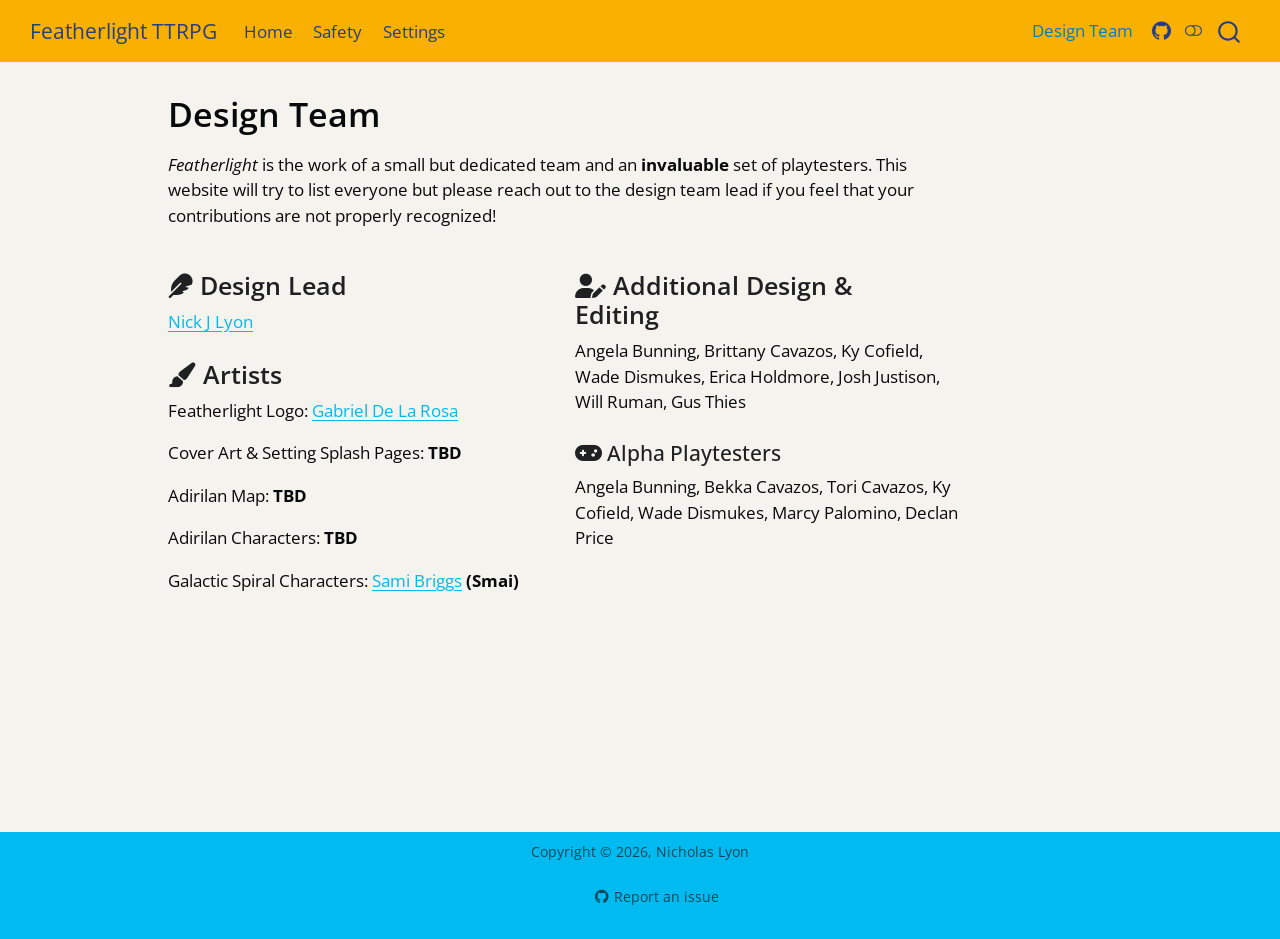
==== design-team.html @ 3e763dd9 "Built site for gh-pages" ====
<!DOCTYPE html>
<html xmlns="http://www.w3.org/1999/xhtml" lang="en" xml:lang="en"><head>

<meta charset="utf-8">
<meta name="generator" content="quarto-1.9.37">

<meta name="viewport" content="width=device-width, initial-scale=1.0, user-scalable=yes">


<title>Design Team – Featherlight TTRPG</title>
<style>
/* Default styles provided by pandoc.
** See https://pandoc.org/MANUAL.html#variables-for-html for config info.
*/
code{white-space: pre-wrap;}
span.smallcaps{font-variant: small-caps;}
div.columns{display: flex; gap: min(4vw, 1.5em);}
div.column{flex: auto; overflow-x: auto;}
div.hanging-indent{margin-left: 1.5em; text-indent: -1.5em;}
ul.task-list{list-style: none;}
ul.task-list li input[type="checkbox"] {
  width: 0.8em;
  margin: 0 0.8em 0.2em -1em; /* quarto-specific, see https://github.com/quarto-dev/quarto-cli/issues/4556 */ 
  vertical-align: middle;
}
</style>


<script src="site_libs/quarto-nav/quarto-nav.js"></script>
<script src="site_libs/quarto-nav/headroom.min.js"></script>
<script src="site_libs/clipboard/clipboard.min.js"></script>
<script src="site_libs/quarto-search/autocomplete.umd.js"></script>
<script src="site_libs/quarto-search/fuse.min.js"></script>
<script src="site_libs/quarto-search/quarto-search.js"></script>
<meta name="quarto:offset" content="./">
<link href="./images/logo_featherlight.png" rel="icon" type="image/png">
<script src="site_libs/quarto-html/quarto.js" type="module"></script>
<script src="site_libs/quarto-html/tabsets/tabsets.js" type="module"></script>
<script src="site_libs/quarto-html/popper.min.js"></script>
<script src="site_libs/quarto-html/tippy.umd.min.js"></script>
<script src="site_libs/quarto-html/anchor.min.js"></script>
<link href="site_libs/quarto-html/tippy.css" rel="stylesheet">
<link href="site_libs/quarto-html/quarto-syntax-highlighting-7f8f88aac4f3542376d5c11b86a4c14d.css" rel="stylesheet" class="quarto-color-scheme" id="quarto-text-highlighting-styles">
<link href="site_libs/quarto-html/quarto-syntax-highlighting-dark-d0ae9245876894da5ac7e18953ecc5cc.css" rel="stylesheet" class="quarto-color-scheme quarto-color-alternate" id="quarto-text-highlighting-styles">
<link href="site_libs/quarto-html/quarto-syntax-highlighting-7f8f88aac4f3542376d5c11b86a4c14d.css" rel="stylesheet" class="quarto-color-scheme-extra" id="quarto-text-highlighting-styles">
<script src="site_libs/bootstrap/bootstrap.min.js"></script>
<link href="site_libs/bootstrap/bootstrap-icons.css" rel="stylesheet">
<link href="site_libs/bootstrap/bootstrap-5a0710c5af94c091320d4d9fd3ab3e43.min.css" rel="stylesheet" append-hash="true" class="quarto-color-scheme" id="quarto-bootstrap" data-mode="light">
<link href="site_libs/bootstrap/bootstrap-dark-fc0821d8bf206d04e2e435b37a34f23f.min.css" rel="stylesheet" append-hash="true" class="quarto-color-scheme quarto-color-alternate" id="quarto-bootstrap" data-mode="dark">
<link href="site_libs/bootstrap/bootstrap-5a0710c5af94c091320d4d9fd3ab3e43.min.css" rel="stylesheet" append-hash="true" class="quarto-color-scheme-extra" id="quarto-bootstrap" data-mode="light">
<link href="site_libs/quarto-contrib/fontawesome6-1.2.0/all.min.css" rel="stylesheet">
<link href="site_libs/quarto-contrib/fontawesome6-1.2.0/latex-fontsize.css" rel="stylesheet">
<script id="quarto-search-options" type="application/json">{
  "location": "navbar",
  "copy-button": false,
  "collapse-after": 3,
  "panel-placement": "end",
  "type": "overlay",
  "limit": 50,
  "keyboard-shortcut": [
    "f",
    "/",
    "s"
  ],
  "show-item-context": false,
  "language": {
    "search-no-results-text": "No results",
    "search-matching-documents-text": "matching documents",
    "search-copy-link-title": "Copy link to search",
    "search-hide-matches-text": "Hide additional matches",
    "search-more-match-text": "more match in this document",
    "search-more-matches-text": "more matches in this document",
    "search-clear-button-title": "Clear",
    "search-text-placeholder": "",
    "search-detached-cancel-button-title": "Cancel",
    "search-submit-button-title": "Submit",
    "search-label": "Search"
  }
}</script>


</head>

<body class="nav-fixed quarto-light"><script id="quarto-html-before-body" type="application/javascript">
    const toggleBodyColorMode = (bsSheetEl) => {
      const mode = bsSheetEl.getAttribute("data-mode");
      const bodyEl = window.document.querySelector("body");
      if (mode === "dark") {
        bodyEl.classList.add("quarto-dark");
        bodyEl.classList.remove("quarto-light");
      } else {
        bodyEl.classList.add("quarto-light");
        bodyEl.classList.remove("quarto-dark");
      }
    }
    const toggleBodyColorPrimary = () => {
      const bsSheetEl = window.document.querySelector("link#quarto-bootstrap:not([rel=disabled-stylesheet])");
      if (bsSheetEl) {
        toggleBodyColorMode(bsSheetEl);
      }
    }
    const setColorSchemeToggle = (alternate) => {
      const toggles = window.document.querySelectorAll('.quarto-color-scheme-toggle');
      for (let i=0; i < toggles.length; i++) {
        const toggle = toggles[i];
        if (toggle) {
          if (alternate) {
            toggle.classList.add("alternate");
          } else {
            toggle.classList.remove("alternate");
          }
        }
      }
    };
    const toggleColorMode = (alternate) => {
      // Switch the stylesheets
      const primaryStylesheets = window.document.querySelectorAll('link.quarto-color-scheme:not(.quarto-color-alternate)');
      const alternateStylesheets = window.document.querySelectorAll('link.quarto-color-scheme.quarto-color-alternate');
      manageTransitions('#quarto-margin-sidebar .nav-link', false);
      if (alternate) {
        // note: dark is layered on light, we don't disable primary!
        enableStylesheet(alternateStylesheets);
        for (const sheetNode of alternateStylesheets) {
          if (sheetNode.id === "quarto-bootstrap") {
            toggleBodyColorMode(sheetNode);
          }
        }
      } else {
        disableStylesheet(alternateStylesheets);
        enableStylesheet(primaryStylesheets)
        toggleBodyColorPrimary();
      }
      manageTransitions('#quarto-margin-sidebar .nav-link', true);
      // Switch the toggles
      setColorSchemeToggle(alternate)
      // Hack to workaround the fact that safari doesn't
      // properly recolor the scrollbar when toggling (#1455)
      if (navigator.userAgent.indexOf('Safari') > 0 && navigator.userAgent.indexOf('Chrome') == -1) {
        manageTransitions("body", false);
        window.scrollTo(0, 1);
        setTimeout(() => {
          window.scrollTo(0, 0);
          manageTransitions("body", true);
        }, 40);
      }
    }
    const disableStylesheet = (stylesheets) => {
      for (let i=0; i < stylesheets.length; i++) {
        const stylesheet = stylesheets[i];
        stylesheet.rel = 'disabled-stylesheet';
      }
    }
    const enableStylesheet = (stylesheets) => {
      for (let i=0; i < stylesheets.length; i++) {
        const stylesheet = stylesheets[i];
        if(stylesheet.rel !== 'stylesheet') { // for Chrome, which will still FOUC without this check
          stylesheet.rel = 'stylesheet';
        }
      }
    }
    const manageTransitions = (selector, allowTransitions) => {
      const els = window.document.querySelectorAll(selector);
      for (let i=0; i < els.length; i++) {
        const el = els[i];
        if (allowTransitions) {
          el.classList.remove('notransition');
        } else {
          el.classList.add('notransition');
        }
      }
    }
    const isFileUrl = () => {
      return window.location.protocol === 'file:';
    }
    const hasAlternateSentinel = () => {
      let styleSentinel = getColorSchemeSentinel();
      if (styleSentinel !== null) {
        return styleSentinel === "alternate";
      } else {
        return false;
      }
    }
    const setStyleSentinel = (alternate) => {
      const value = alternate ? "alternate" : "default";
      if (!isFileUrl()) {
        window.localStorage.setItem("quarto-color-scheme", value);
      } else {
        localAlternateSentinel = value;
      }
    }
    const getColorSchemeSentinel = () => {
      if (!isFileUrl()) {
        const storageValue = window.localStorage.getItem("quarto-color-scheme");
        return storageValue != null ? storageValue : localAlternateSentinel;
      } else {
        return localAlternateSentinel;
      }
    }
    const toggleGiscusIfUsed = (isAlternate, darkModeDefault) => {
      const baseTheme = document.querySelector('#giscus-base-theme')?.value ?? 'light';
      const alternateTheme = document.querySelector('#giscus-alt-theme')?.value ?? 'dark';
      let newTheme = '';
      if(authorPrefersDark) {
        newTheme = isAlternate ? baseTheme : alternateTheme;
      } else {
        newTheme = isAlternate ? alternateTheme : baseTheme;
      }
      const changeGiscusTheme = () => {
        // From: https://github.com/giscus/giscus/issues/336
        const sendMessage = (message) => {
          const iframe = document.querySelector('iframe.giscus-frame');
          if (!iframe) return;
          iframe.contentWindow.postMessage({ giscus: message }, 'https://giscus.app');
        }
        sendMessage({
          setConfig: {
            theme: newTheme
          }
        });
      }
      const isGiscussLoaded = window.document.querySelector('iframe.giscus-frame') !== null;
      if (isGiscussLoaded) {
        changeGiscusTheme();
      }
    };
    const authorPrefersDark = false;
    const darkModeDefault = authorPrefersDark;
      document.querySelector('link#quarto-text-highlighting-styles.quarto-color-scheme-extra').rel = 'disabled-stylesheet';
      document.querySelector('link#quarto-bootstrap.quarto-color-scheme-extra').rel = 'disabled-stylesheet';
    let localAlternateSentinel = darkModeDefault ? 'alternate' : 'default';
    // Dark / light mode switch
    window.quartoToggleColorScheme = () => {
      // Read the current dark / light value
      let toAlternate = !hasAlternateSentinel();
      toggleColorMode(toAlternate);
      setStyleSentinel(toAlternate);
      toggleGiscusIfUsed(toAlternate, darkModeDefault);
      window.dispatchEvent(new Event('resize'));
    };
    // Switch to dark mode if need be
    if (hasAlternateSentinel()) {
      toggleColorMode(true);
    } else {
      toggleColorMode(false);
    }
  </script>

<div id="quarto-search-results"></div>
  <header id="quarto-header" class="headroom fixed-top">
    <nav class="navbar navbar-expand-lg " data-bs-theme="dark">
      <div class="navbar-container container-fluid">
      <div class="navbar-brand-container mx-auto">
    <a class="navbar-brand" href="./index.html">
    <span class="navbar-title">Featherlight TTRPG</span>
    </a>
  </div>
            <div id="quarto-search" class="" title="Search"></div>
          <button class="navbar-toggler" type="button" data-bs-toggle="collapse" data-bs-target="#navbarCollapse" aria-controls="navbarCollapse" role="menu" aria-expanded="false" aria-label="Toggle navigation" onclick="if (window.quartoToggleHeadroom) { window.quartoToggleHeadroom(); }">
  <span class="navbar-toggler-icon"></span>
</button>
          <div class="collapse navbar-collapse" id="navbarCollapse">
            <ul class="navbar-nav navbar-nav-scroll me-auto">
  <li class="nav-item">
    <a class="nav-link" href="./index.html"> 
<span class="menu-text">Home</span></a>
  </li>  
  <li class="nav-item">
    <a class="nav-link" href="./safety.html"> 
<span class="menu-text">Safety</span></a>
  </li>  
  <li class="nav-item">
    <a class="nav-link" href="./settings.html"> 
<span class="menu-text">Settings</span></a>
  </li>  
</ul>
            <ul class="navbar-nav navbar-nav-scroll ms-auto">
  <li class="nav-item">
    <a class="nav-link active" href="./design-team.html" aria-current="page"> 
<span class="menu-text">Design Team</span></a>
  </li>  
  <li class="nav-item compact">
    <a class="nav-link" href="https://github.com/toothsome-games/featherlight-ttrpg"> <i class="bi bi-github" role="img">
</i> 
<span class="menu-text"></span></a>
  </li>  
</ul>
          </div> <!-- /navcollapse -->
            <div class="quarto-navbar-tools">
  <a href="" class="quarto-color-scheme-toggle quarto-navigation-tool  px-1" onclick="window.quartoToggleColorScheme(); return false;" title="Toggle dark mode"><i class="bi"></i></a>
</div>
      </div> <!-- /container-fluid -->
    </nav>
</header>
<!-- content -->
<div id="quarto-content" class="quarto-container page-columns page-rows-contents page-layout-article page-navbar">
<!-- sidebar -->
<!-- margin-sidebar -->
    <div id="quarto-margin-sidebar" class="sidebar margin-sidebar zindex-bottom">
        
    </div>
<!-- main -->
<main class="content" id="quarto-document-content">


<header id="title-block-header" class="quarto-title-block default">
<div class="quarto-title">
<h1 class="title">Design Team</h1>
</div>



<div class="quarto-title-meta">

    
  
    
  </div>
  


</header>


<p><em>Featherlight</em> is the work of a small but dedicated team and an <strong>invaluable</strong> set of playtesters. This website will try to list everyone but please reach out to the design team lead if you feel that your contributions are not properly recognized!</p>
<div class="columns">
<div class="column" style="width:49%;">
<section id="b58fc729-690b-4000-b19f-365a4093b2ff7b7b3c2066612066656174686572203e7d7d-design-lead" class="level3">
<h3 class="anchored" data-anchor-id="b58fc729-690b-4000-b19f-365a4093b2ff7b7b3c2066612066656174686572203e7d7d-design-lead"><i class="fa-solid fa-feather" aria-label="feather"></i> Design Lead</h3>
<p><a href="(https://njlyon0.github.io/)">Nick J Lyon</a></p>
</section>
<section id="b58fc729-690b-4000-b19f-365a4093b2ff7b7b3c206661207061696e746272757368203e7d7d-artists" class="level3">
<h3 class="anchored" data-anchor-id="b58fc729-690b-4000-b19f-365a4093b2ff7b7b3c206661207061696e746272757368203e7d7d-artists"><i class="fa-solid fa-paintbrush" aria-label="paintbrush"></i> Artists</h3>
<p>Featherlight Logo: <strong><a href="https://www.gabrieldelarosa.com/">Gabriel De La Rosa</a></strong></p>
<p>Cover Art &amp; Setting Splash Pages: <strong>TBD</strong></p>
<p>Adirilan Map: <strong>TBD</strong></p>
<p>Adirilan Characters: <strong>TBD</strong></p>
<p>Galactic Spiral Characters: <strong><a href="https://samibriggs.carrd.co/">Sami Briggs</a> (Smai)</strong></p>
</section>
</div><div class="column" style="width:2%;">

</div><div class="column" style="width:49%;">
<section id="b58fc729-690b-4000-b19f-365a4093b2ff7b7b3c20666120757365722d70656e203e7d7d-additional-design-editing" class="level3">
<h3 class="anchored" data-anchor-id="b58fc729-690b-4000-b19f-365a4093b2ff7b7b3c20666120757365722d70656e203e7d7d-additional-design-editing"><i class="fa-solid fa-user-pen" aria-label="user-pen"></i> Additional Design &amp; Editing</h3>
<p>Angela Bunning, Brittany Cavazos, Ky Cofield, Wade Dismukes, Erica Holdmore, Josh Justison, Will Ruman, Gus Thies</p>
<section id="b58fc729-690b-4000-b19f-365a4093b2ff7b7b3c2066612067616d65706164203e7d7d-alpha-playtesters" class="level4">
<h4 class="anchored" data-anchor-id="b58fc729-690b-4000-b19f-365a4093b2ff7b7b3c2066612067616d65706164203e7d7d-alpha-playtesters"><i class="fa-solid fa-gamepad" aria-label="gamepad"></i> Alpha Playtesters</h4>
<p>Angela Bunning, Bekka Cavazos, Tori Cavazos, Ky Cofield, Wade Dismukes, Marcy Palomino, Declan Price</p>
</section>
</section>
</div>
</div>



</main> <!-- /main -->
<script id="quarto-html-after-body" type="application/javascript">
  window.document.addEventListener("DOMContentLoaded", function (event) {
    // Ensure there is a toggle, if there isn't float one in the top right
    if (window.document.querySelector('.quarto-color-scheme-toggle') === null) {
      const a = window.document.createElement('a');
      a.classList.add('top-right');
      a.classList.add('quarto-color-scheme-toggle');
      a.href = "";
      a.onclick = function() { try { window.quartoToggleColorScheme(); } catch {} return false; };
      const i = window.document.createElement("i");
      i.classList.add('bi');
      a.appendChild(i);
      window.document.body.appendChild(a);
    }
    setColorSchemeToggle(hasAlternateSentinel())
    const icon = "";
    const anchorJS = new window.AnchorJS();
    anchorJS.options = {
      placement: 'right',
      icon: icon
    };
    anchorJS.add('.anchored');
    const isCodeAnnotation = (el) => {
      for (const clz of el.classList) {
        if (clz.startsWith('code-annotation-')) {                     
          return true;
        }
      }
      return false;
    }
    const onCopySuccess = function(e) {
      // button target
      const button = e.trigger;
      // don't keep focus
      button.blur();
      // flash "checked"
      button.classList.add('code-copy-button-checked');
      var currentTitle = button.getAttribute("title");
      button.setAttribute("title", "Copied!");
      let tooltip;
      if (window.bootstrap) {
        button.setAttribute("data-bs-toggle", "tooltip");
        button.setAttribute("data-bs-placement", "left");
        button.setAttribute("data-bs-title", "Copied!");
        tooltip = new bootstrap.Tooltip(button, 
          { trigger: "manual", 
            customClass: "code-copy-button-tooltip",
            offset: [0, -8]});
        tooltip.show();    
      }
      setTimeout(function() {
        if (tooltip) {
          tooltip.hide();
          button.removeAttribute("data-bs-title");
          button.removeAttribute("data-bs-toggle");
          button.removeAttribute("data-bs-placement");
        }
        button.setAttribute("title", currentTitle);
        button.classList.remove('code-copy-button-checked');
      }, 1000);
      // clear code selection
      e.clearSelection();
    }
    const getTextToCopy = function(trigger) {
      const outerScaffold = trigger.parentElement.cloneNode(true);
      const codeEl = outerScaffold.querySelector('code');
      for (const childEl of codeEl.children) {
        if (isCodeAnnotation(childEl)) {
          childEl.remove();
        }
      }
      return codeEl.innerText;
    }
    const clipboard = new window.ClipboardJS('.code-copy-button:not([data-in-quarto-modal])', {
      text: getTextToCopy
    });
    clipboard.on('success', onCopySuccess);
    if (window.document.getElementById('quarto-embedded-source-code-modal')) {
      const clipboardModal = new window.ClipboardJS('.code-copy-button[data-in-quarto-modal]', {
        text: getTextToCopy,
        container: window.document.getElementById('quarto-embedded-source-code-modal')
      });
      clipboardModal.on('success', onCopySuccess);
    }
      var localhostRegex = new RegExp(/^(?:http|https):\/\/localhost\:?[0-9]*\//);
      var mailtoRegex = new RegExp(/^mailto:/);
        var filterRegex = new RegExp("https:\/\/toothsome-games\.github\.io\/featherlight-ttrpg\/");
      var isInternal = (href) => {
          return filterRegex.test(href) || localhostRegex.test(href) || mailtoRegex.test(href);
      }
      // Inspect non-navigation links and adorn them if external
     var links = window.document.querySelectorAll('a[href]:not(.nav-link):not(.navbar-brand):not(.toc-action):not(.sidebar-link):not(.sidebar-item-toggle):not(.pagination-link):not(.no-external):not([aria-hidden]):not(.dropdown-item):not(.quarto-navigation-tool):not(.about-link)');
      for (var i=0; i<links.length; i++) {
        const link = links[i];
        if (!isInternal(link.href)) {
          // undo the damage that might have been done by quarto-nav.js in the case of
          // links that we want to consider external
          if (link.dataset.originalHref !== undefined) {
            link.href = link.dataset.originalHref;
          }
            // target, if specified
            link.setAttribute("target", "_blank");
            if (link.getAttribute("rel") === null) {
              link.setAttribute("rel", "noopener");
            }
        }
      }
    function tippyHover(el, contentFn, onTriggerFn, onUntriggerFn) {
      const config = {
        allowHTML: true,
        maxWidth: 500,
        delay: 100,
        arrow: false,
        appendTo: function(el) {
            return el.parentElement;
        },
        interactive: true,
        interactiveBorder: 10,
        theme: 'quarto',
        placement: 'bottom-start',
      };
      if (contentFn) {
        config.content = contentFn;
      }
      if (onTriggerFn) {
        config.onTrigger = onTriggerFn;
      }
      if (onUntriggerFn) {
        config.onUntrigger = onUntriggerFn;
      }
      window.tippy(el, config); 
    }
    const noterefs = window.document.querySelectorAll('a[role="doc-noteref"]');
    for (var i=0; i<noterefs.length; i++) {
      const ref = noterefs[i];
      tippyHover(ref, function() {
        // use id or data attribute instead here
        let href = ref.getAttribute('data-footnote-href') || ref.getAttribute('href');
        try { href = new URL(href).hash; } catch {}
        const id = href.replace(/^#\/?/, "");
        const note = window.document.getElementById(id);
        if (note) {
          return note.innerHTML;
        } else {
          return "";
        }
      });
    }
    const xrefs = window.document.querySelectorAll('a.quarto-xref');
    const processXRef = (id, note) => {
      // Strip column container classes
      const stripColumnClz = (el) => {
        el.classList.remove("page-full", "page-columns");
        if (el.children) {
          for (const child of el.children) {
            stripColumnClz(child);
          }
        }
      }
      stripColumnClz(note)
      if (id === null || id.startsWith('sec-')) {
        // Special case sections, only their first couple elements
        const container = document.createElement("div");
        if (note.children && note.children.length > 2) {
          container.appendChild(note.children[0].cloneNode(true));
          for (let i = 1; i < note.children.length; i++) {
            const child = note.children[i];
            if (child.tagName === "P" && child.innerText === "") {
              continue;
            } else {
              container.appendChild(child.cloneNode(true));
              break;
            }
          }
          if (window.Quarto?.typesetMath) {
            window.Quarto.typesetMath(container);
          }
          return container.innerHTML
        } else {
          if (window.Quarto?.typesetMath) {
            window.Quarto.typesetMath(note);
          }
          return note.innerHTML;
        }
      } else {
        // Remove any anchor links if they are present
        const anchorLink = note.querySelector('a.anchorjs-link');
        if (anchorLink) {
          anchorLink.remove();
        }
        if (window.Quarto?.typesetMath) {
          window.Quarto.typesetMath(note);
        }
        if (note.classList.contains("callout")) {
          return note.outerHTML;
        } else {
          return note.innerHTML;
        }
      }
    }
    for (var i=0; i<xrefs.length; i++) {
      const xref = xrefs[i];
      tippyHover(xref, undefined, function(instance) {
        instance.disable();
        let url = xref.getAttribute('href');
        let hash = undefined; 
        if (url.startsWith('#')) {
          hash = url;
        } else {
          try { hash = new URL(url).hash; } catch {}
        }
        if (hash) {
          const id = hash.replace(/^#\/?/, "");
          const note = window.document.getElementById(id);
          if (note !== null) {
            try {
              const html = processXRef(id, note.cloneNode(true));
              instance.setContent(html);
            } finally {
              instance.enable();
              instance.show();
            }
          } else {
            // See if we can fetch this
            fetch(url.split('#')[0])
            .then(res => res.text())
            .then(html => {
              const parser = new DOMParser();
              const htmlDoc = parser.parseFromString(html, "text/html");
              const note = htmlDoc.getElementById(id);
              if (note !== null) {
                const html = processXRef(id, note);
                instance.setContent(html);
              } 
            }).finally(() => {
              instance.enable();
              instance.show();
            });
          }
        } else {
          // See if we can fetch a full url (with no hash to target)
          // This is a special case and we should probably do some content thinning / targeting
          fetch(url)
          .then(res => res.text())
          .then(html => {
            const parser = new DOMParser();
            const htmlDoc = parser.parseFromString(html, "text/html");
            const note = htmlDoc.querySelector('main.content');
            if (note !== null) {
              // This should only happen for chapter cross references
              // (since there is no id in the URL)
              // remove the first header
              if (note.children.length > 0 && note.children[0].tagName === "HEADER") {
                note.children[0].remove();
              }
              const html = processXRef(null, note);
              instance.setContent(html);
            } 
          }).finally(() => {
            instance.enable();
            instance.show();
          });
        }
      }, function(instance) {
      });
    }
        let selectedAnnoteEl;
        const selectorForAnnotation = ( cell, annotation) => {
          let cellAttr = 'data-code-cell="' + cell + '"';
          let lineAttr = 'data-code-annotation="' +  annotation + '"';
          const selector = 'span[' + cellAttr + '][' + lineAttr + ']';
          return selector;
        }
        const selectCodeLines = (annoteEl) => {
          const doc = window.document;
          const targetCell = annoteEl.getAttribute("data-target-cell");
          const targetAnnotation = annoteEl.getAttribute("data-target-annotation");
          const annoteSpan = window.document.querySelector(selectorForAnnotation(targetCell, targetAnnotation));
          const lines = annoteSpan.getAttribute("data-code-lines").split(",");
          const lineIds = lines.map((line) => {
            return targetCell + "-" + line;
          })
          let top = null;
          let height = null;
          let parent = null;
          if (lineIds.length > 0) {
              //compute the position of the single el (top and bottom and make a div)
              const el = window.document.getElementById(lineIds[0]);
              top = el.offsetTop;
              height = el.offsetHeight;
              parent = el.parentElement.parentElement;
            if (lineIds.length > 1) {
              const lastEl = window.document.getElementById(lineIds[lineIds.length - 1]);
              const bottom = lastEl.offsetTop + lastEl.offsetHeight;
              height = bottom - top;
            }
            if (top !== null && height !== null && parent !== null) {
              // cook up a div (if necessary) and position it 
              let div = window.document.getElementById("code-annotation-line-highlight");
              if (div === null) {
                div = window.document.createElement("div");
                div.setAttribute("id", "code-annotation-line-highlight");
                div.style.position = 'absolute';
                parent.appendChild(div);
              }
              div.style.top = top - 2 + "px";
              div.style.height = height + 4 + "px";
              div.style.left = 0;
              let gutterDiv = window.document.getElementById("code-annotation-line-highlight-gutter");
              if (gutterDiv === null) {
                gutterDiv = window.document.createElement("div");
                gutterDiv.setAttribute("id", "code-annotation-line-highlight-gutter");
                gutterDiv.style.position = 'absolute';
                const codeCell = window.document.getElementById(targetCell);
                const gutter = codeCell.querySelector('.code-annotation-gutter');
                gutter.appendChild(gutterDiv);
              }
              gutterDiv.style.top = top - 2 + "px";
              gutterDiv.style.height = height + 4 + "px";
            }
            selectedAnnoteEl = annoteEl;
          }
        };
        const unselectCodeLines = () => {
          const elementsIds = ["code-annotation-line-highlight", "code-annotation-line-highlight-gutter"];
          elementsIds.forEach((elId) => {
            const div = window.document.getElementById(elId);
            if (div) {
              div.remove();
            }
          });
          selectedAnnoteEl = undefined;
        };
          // Handle positioning of the toggle
      window.addEventListener(
        "resize",
        throttle(() => {
          elRect = undefined;
          if (selectedAnnoteEl) {
            selectCodeLines(selectedAnnoteEl);
          }
        }, 10)
      );
      function throttle(fn, ms) {
      let throttle = false;
      let timer;
        return (...args) => {
          if(!throttle) { // first call gets through
              fn.apply(this, args);
              throttle = true;
          } else { // all the others get throttled
              if(timer) clearTimeout(timer); // cancel #2
              timer = setTimeout(() => {
                fn.apply(this, args);
                timer = throttle = false;
              }, ms);
          }
        };
      }
        // Attach click handler to the DT
        const annoteDls = window.document.querySelectorAll('dt[data-target-cell]');
        for (const annoteDlNode of annoteDls) {
          annoteDlNode.addEventListener('click', (event) => {
            const clickedEl = event.target;
            if (clickedEl !== selectedAnnoteEl) {
              unselectCodeLines();
              const activeEl = window.document.querySelector('dt[data-target-cell].code-annotation-active');
              if (activeEl) {
                activeEl.classList.remove('code-annotation-active');
              }
              selectCodeLines(clickedEl);
              clickedEl.classList.add('code-annotation-active');
            } else {
              // Unselect the line
              unselectCodeLines();
              clickedEl.classList.remove('code-annotation-active');
            }
          });
        }
    const findCites = (el) => {
      const parentEl = el.parentElement;
      if (parentEl) {
        const cites = parentEl.dataset.cites;
        if (cites) {
          return {
            el,
            cites: cites.split(' ')
          };
        } else {
          return findCites(el.parentElement)
        }
      } else {
        return undefined;
      }
    };
    var bibliorefs = window.document.querySelectorAll('a[role="doc-biblioref"]');
    for (var i=0; i<bibliorefs.length; i++) {
      const ref = bibliorefs[i];
      const citeInfo = findCites(ref);
      if (citeInfo) {
        tippyHover(citeInfo.el, function() {
          var popup = window.document.createElement('div');
          citeInfo.cites.forEach(function(cite) {
            var citeDiv = window.document.createElement('div');
            citeDiv.classList.add('hanging-indent');
            citeDiv.classList.add('csl-entry');
            var biblioDiv = window.document.getElementById('ref-' + cite);
            if (biblioDiv) {
              citeDiv.innerHTML = biblioDiv.innerHTML;
            }
            popup.appendChild(citeDiv);
          });
          return popup.innerHTML;
        });
      }
    }
  });
  </script>
</div> <!-- /content -->
<footer class="footer">
  <div class="nav-footer">
    <div class="nav-footer-left">
      &nbsp;
    </div>   
    <div class="nav-footer-center">
<p>Copyright © 2026, Nicholas Lyon</p>
<div class="toc-actions"><ul><li><a href="https://github.com/toothsome-games/featherlight-ttrpg/issues/new" class="toc-action"><i class="bi bi-github"></i>Report an issue</a></li></ul></div></div>
    <div class="nav-footer-right">
      &nbsp;
    </div>
  </div>
</footer>




</body></html>
---- site_libs/quarto-html/tippy.css ----
.tippy-box[data-animation=fade][data-state=hidden]{opacity:0}[data-tippy-root]{max-width:calc(100vw - 10px)}.tippy-box{position:relative;background-color:#333;color:#fff;border-radius:4px;font-size:14px;line-height:1.4;white-space:normal;outline:0;transition-property:transform,visibility,opacity}.tippy-box[data-placement^=top]>.tippy-arrow{bottom:0}.tippy-box[data-placement^=top]>.tippy-arrow:before{bottom:-7px;left:0;border-width:8px 8px 0;border-top-color:initial;transform-origin:center top}.tippy-box[data-placement^=bottom]>.tippy-arrow{top:0}.tippy-box[data-placement^=bottom]>.tippy-arrow:before{top:-7px;left:0;border-width:0 8px 8px;border-bottom-color:initial;transform-origin:center bottom}.tippy-box[data-placement^=left]>.tippy-arrow{right:0}.tippy-box[data-placement^=left]>.tippy-arrow:before{border-width:8px 0 8px 8px;border-left-color:initial;right:-7px;transform-origin:center left}.tippy-box[data-placement^=right]>.tippy-arrow{left:0}.tippy-box[data-placement^=right]>.tippy-arrow:before{left:-7px;border-width:8px 8px 8px 0;border-right-color:initial;transform-origin:center right}.tippy-box[data-inertia][data-state=visible]{transition-timing-function:cubic-bezier(.54,1.5,.38,1.11)}.tippy-arrow{width:16px;height:16px;color:#333}.tippy-arrow:before{content:"";position:absolute;border-color:transparent;border-style:solid}.tippy-content{position:relative;padding:5px 9px;z-index:1}
---- site_libs/quarto-html/quarto-syntax-highlighting-7f8f88aac4f3542376d5c11b86a4c14d.css ----
/* quarto syntax highlight colors */
:root {
  --quarto-hl-ot-color: #003B4F;
  --quarto-hl-at-color: #657422;
  --quarto-hl-ss-color: #20794D;
  --quarto-hl-an-color: #5E5E5E;
  --quarto-hl-fu-color: #4758AB;
  --quarto-hl-st-color: #20794D;
  --quarto-hl-cf-color: #003B4F;
  --quarto-hl-op-color: #5E5E5E;
  --quarto-hl-er-color: #AD0000;
  --quarto-hl-bn-color: #AD0000;
  --quarto-hl-al-color: #AD0000;
  --quarto-hl-va-color: #111111;
  --quarto-hl-bu-color: inherit;
  --quarto-hl-ex-color: inherit;
  --quarto-hl-pp-color: #AD0000;
  --quarto-hl-in-color: #5E5E5E;
  --quarto-hl-vs-color: #20794D;
  --quarto-hl-wa-color: #5E5E5E;
  --quarto-hl-do-color: #5E5E5E;
  --quarto-hl-im-color: #00769E;
  --quarto-hl-ch-color: #20794D;
  --quarto-hl-dt-color: #AD0000;
  --quarto-hl-fl-color: #AD0000;
  --quarto-hl-co-color: #5E5E5E;
  --quarto-hl-cv-color: #5E5E5E;
  --quarto-hl-cn-color: #8f5902;
  --quarto-hl-sc-color: #5E5E5E;
  --quarto-hl-dv-color: #AD0000;
  --quarto-hl-kw-color: #003B4F;
}

/* other quarto variables */
:root {
  --quarto-font-monospace: SFMono-Regular, Menlo, Monaco, Consolas, "Liberation Mono", "Courier New", monospace;
}

/* syntax highlight based on Pandoc's rules */
pre > code.sourceCode > span {
  color: #003B4F;
}

code.sourceCode > span {
  color: #003B4F;
}

div.sourceCode,
div.sourceCode pre.sourceCode {
  color: #003B4F;
}

/* Normal */
code span {
  color: #003B4F;
}

/* Alert */
code span.al {
  color: #AD0000;
  font-style: inherit;
}

/* Annotation */
code span.an {
  color: #5E5E5E;
  font-style: inherit;
}

/* Attribute */
code span.at {
  color: #657422;
  font-style: inherit;
}

/* BaseN */
code span.bn {
  color: #AD0000;
  font-style: inherit;
}

/* BuiltIn */
code span.bu {
  font-style: inherit;
}

/* ControlFlow */
code span.cf {
  color: #003B4F;
  font-weight: bold;
  font-style: inherit;
}

/* Char */
code span.ch {
  color: #20794D;
  font-style: inherit;
}

/* Constant */
code span.cn {
  color: #8f5902;
  font-style: inherit;
}

/* Comment */
code span.co {
  color: #5E5E5E;
  font-style: inherit;
}

/* CommentVar */
code span.cv {
  color: #5E5E5E;
  font-style: italic;
}

/* Documentation */
code span.do {
  color: #5E5E5E;
  font-style: italic;
}

/* DataType */
code span.dt {
  color: #AD0000;
  font-style: inherit;
}

/* DecVal */
code span.dv {
  color: #AD0000;
  font-style: inherit;
}

/* Error */
code span.er {
  color: #AD0000;
  font-style: inherit;
}

/* Extension */
code span.ex {
  font-style: inherit;
}

/* Float */
code span.fl {
  color: #AD0000;
  font-style: inherit;
}

/* Function */
code span.fu {
  color: #4758AB;
  font-style: inherit;
}

/* Import */
code span.im {
  color: #00769E;
  font-style: inherit;
}

/* Information */
code span.in {
  color: #5E5E5E;
  font-style: inherit;
}

/* Keyword */
code span.kw {
  color: #003B4F;
  font-weight: bold;
  font-style: inherit;
}

/* Operator */
code span.op {
  color: #5E5E5E;
  font-style: inherit;
}

/* Other */
code span.ot {
  color: #003B4F;
  font-style: inherit;
}

/* Preprocessor */
code span.pp {
  color: #AD0000;
  font-style: inherit;
}

/* SpecialChar */
code span.sc {
  color: #5E5E5E;
  font-style: inherit;
}

/* SpecialString */
code span.ss {
  color: #20794D;
  font-style: inherit;
}

/* String */
code span.st {
  color: #20794D;
  font-style: inherit;
}

/* Variable */
code span.va {
  color: #111111;
  font-style: inherit;
}

/* VerbatimString */
code span.vs {
  color: #20794D;
  font-style: inherit;
}

/* Warning */
code span.wa {
  color: #5E5E5E;
  font-style: italic;
}

.prevent-inlining {
  content: "</";
}

/*# sourceMappingURL=789ad8cd35626ba772517505b42a116e.css.map */
---- site_libs/quarto-html/quarto-syntax-highlighting-dark-d0ae9245876894da5ac7e18953ecc5cc.css ----
/* quarto syntax highlight colors */
:root {
  --quarto-hl-al-color: #f07178;
  --quarto-hl-an-color: #d4d0ab;
  --quarto-hl-at-color: #00e0e0;
  --quarto-hl-bn-color: #d4d0ab;
  --quarto-hl-bu-color: #abe338;
  --quarto-hl-ch-color: #abe338;
  --quarto-hl-co-color: #f8f8f2;
  --quarto-hl-cv-color: #ffd700;
  --quarto-hl-cn-color: #ffd700;
  --quarto-hl-cf-color: #ffa07a;
  --quarto-hl-dt-color: #ffa07a;
  --quarto-hl-dv-color: #d4d0ab;
  --quarto-hl-do-color: #f8f8f2;
  --quarto-hl-er-color: #f07178;
  --quarto-hl-ex-color: #00e0e0;
  --quarto-hl-fl-color: #d4d0ab;
  --quarto-hl-fu-color: #ffa07a;
  --quarto-hl-im-color: #abe338;
  --quarto-hl-in-color: #d4d0ab;
  --quarto-hl-kw-color: #ffa07a;
  --quarto-hl-op-color: #ffa07a;
  --quarto-hl-ot-color: #00e0e0;
  --quarto-hl-pp-color: #dcc6e0;
  --quarto-hl-re-color: #00e0e0;
  --quarto-hl-sc-color: #abe338;
  --quarto-hl-ss-color: #abe338;
  --quarto-hl-st-color: #abe338;
  --quarto-hl-va-color: #00e0e0;
  --quarto-hl-vs-color: #abe338;
  --quarto-hl-wa-color: #dcc6e0;
}

/* other quarto variables */
:root {
  --quarto-font-monospace: SFMono-Regular, Menlo, Monaco, Consolas, "Liberation Mono", "Courier New", monospace;
}

/* syntax highlight based on Pandoc's rules */
pre > code.sourceCode > span {
  color: #f8f8f2;
}

code.sourceCode > span {
  color: #f8f8f2;
}

div.sourceCode,
div.sourceCode pre.sourceCode {
  color: #f8f8f2;
}

/* Normal */
code span {
  color: #f8f8f2;
}

/* Alert */
code span.al {
  color: #f07178;
}

/* Annotation */
code span.an {
  color: #d4d0ab;
}

/* Attribute */
code span.at {
  color: #00e0e0;
}

/* BaseN */
code span.bn {
  color: #d4d0ab;
}

/* BuiltIn */
code span.bu {
  color: #abe338;
}

/* ControlFlow */
code span.cf {
  font-weight: bold;
  color: #ffa07a;
}

/* Char */
code span.ch {
  color: #abe338;
}

/* Constant */
code span.cn {
  color: #ffd700;
}

/* Comment */
code span.co {
  font-style: italic;
  color: #f8f8f2;
}

/* CommentVar */
code span.cv {
  color: #ffd700;
}

/* Documentation */
code span.do {
  color: #f8f8f2;
}

/* DataType */
code span.dt {
  color: #ffa07a;
}

/* DecVal */
code span.dv {
  color: #d4d0ab;
}

/* Error */
code span.er {
  color: #f07178;
  text-decoration: underline;
}

/* Extension */
code span.ex {
  font-weight: bold;
  color: #00e0e0;
}

/* Float */
code span.fl {
  color: #d4d0ab;
}

/* Function */
code span.fu {
  color: #ffa07a;
}

/* Import */
code span.im {
  color: #abe338;
}

/* Information */
code span.in {
  color: #d4d0ab;
}

/* Keyword */
code span.kw {
  font-weight: bold;
  color: #ffa07a;
}

/* Operator */
code span.op {
  color: #ffa07a;
}

/* Other */
code span.ot {
  color: #00e0e0;
}

/* Preprocessor */
code span.pp {
  color: #dcc6e0;
}

/* RegionMarker */
code span.re {
  background-color: #f8f8f2;
  color: #00e0e0;
}

/* SpecialChar */
code span.sc {
  color: #abe338;
}

/* SpecialString */
code span.ss {
  color: #abe338;
}

/* String */
code span.st {
  color: #abe338;
}

/* Variable */
code span.va {
  color: #00e0e0;
}

/* VerbatimString */
code span.vs {
  color: #abe338;
}

/* Warning */
code span.wa {
  color: #dcc6e0;
}

.prevent-inlining {
  content: "</";
}

/*# sourceMappingURL=e2dac9153eaf3c552d5043f9565d03d7.css.map */
---- site_libs/quarto-html/quarto-syntax-highlighting-7f8f88aac4f3542376d5c11b86a4c14d.css ----
/* quarto syntax highlight colors */
:root {
  --quarto-hl-ot-color: #003B4F;
  --quarto-hl-at-color: #657422;
  --quarto-hl-ss-color: #20794D;
  --quarto-hl-an-color: #5E5E5E;
  --quarto-hl-fu-color: #4758AB;
  --quarto-hl-st-color: #20794D;
  --quarto-hl-cf-color: #003B4F;
  --quarto-hl-op-color: #5E5E5E;
  --quarto-hl-er-color: #AD0000;
  --quarto-hl-bn-color: #AD0000;
  --quarto-hl-al-color: #AD0000;
  --quarto-hl-va-color: #111111;
  --quarto-hl-bu-color: inherit;
  --quarto-hl-ex-color: inherit;
  --quarto-hl-pp-color: #AD0000;
  --quarto-hl-in-color: #5E5E5E;
  --quarto-hl-vs-color: #20794D;
  --quarto-hl-wa-color: #5E5E5E;
  --quarto-hl-do-color: #5E5E5E;
  --quarto-hl-im-color: #00769E;
  --quarto-hl-ch-color: #20794D;
  --quarto-hl-dt-color: #AD0000;
  --quarto-hl-fl-color: #AD0000;
  --quarto-hl-co-color: #5E5E5E;
  --quarto-hl-cv-color: #5E5E5E;
  --quarto-hl-cn-color: #8f5902;
  --quarto-hl-sc-color: #5E5E5E;
  --quarto-hl-dv-color: #AD0000;
  --quarto-hl-kw-color: #003B4F;
}

/* other quarto variables */
:root {
  --quarto-font-monospace: SFMono-Regular, Menlo, Monaco, Consolas, "Liberation Mono", "Courier New", monospace;
}

/* syntax highlight based on Pandoc's rules */
pre > code.sourceCode > span {
  color: #003B4F;
}

code.sourceCode > span {
  color: #003B4F;
}

div.sourceCode,
div.sourceCode pre.sourceCode {
  color: #003B4F;
}

/* Normal */
code span {
  color: #003B4F;
}

/* Alert */
code span.al {
  color: #AD0000;
  font-style: inherit;
}

/* Annotation */
code span.an {
  color: #5E5E5E;
  font-style: inherit;
}

/* Attribute */
code span.at {
  color: #657422;
  font-style: inherit;
}

/* BaseN */
code span.bn {
  color: #AD0000;
  font-style: inherit;
}

/* BuiltIn */
code span.bu {
  font-style: inherit;
}

/* ControlFlow */
code span.cf {
  color: #003B4F;
  font-weight: bold;
  font-style: inherit;
}

/* Char */
code span.ch {
  color: #20794D;
  font-style: inherit;
}

/* Constant */
code span.cn {
  color: #8f5902;
  font-style: inherit;
}

/* Comment */
code span.co {
  color: #5E5E5E;
  font-style: inherit;
}

/* CommentVar */
code span.cv {
  color: #5E5E5E;
  font-style: italic;
}

/* Documentation */
code span.do {
  color: #5E5E5E;
  font-style: italic;
}

/* DataType */
code span.dt {
  color: #AD0000;
  font-style: inherit;
}

/* DecVal */
code span.dv {
  color: #AD0000;
  font-style: inherit;
}

/* Error */
code span.er {
  color: #AD0000;
  font-style: inherit;
}

/* Extension */
code span.ex {
  font-style: inherit;
}

/* Float */
code span.fl {
  color: #AD0000;
  font-style: inherit;
}

/* Function */
code span.fu {
  color: #4758AB;
  font-style: inherit;
}

/* Import */
code span.im {
  color: #00769E;
  font-style: inherit;
}

/* Information */
code span.in {
  color: #5E5E5E;
  font-style: inherit;
}

/* Keyword */
code span.kw {
  color: #003B4F;
  font-weight: bold;
  font-style: inherit;
}

/* Operator */
code span.op {
  color: #5E5E5E;
  font-style: inherit;
}

/* Other */
code span.ot {
  color: #003B4F;
  font-style: inherit;
}

/* Preprocessor */
code span.pp {
  color: #AD0000;
  font-style: inherit;
}

/* SpecialChar */
code span.sc {
  color: #5E5E5E;
  font-style: inherit;
}

/* SpecialString */
code span.ss {
  color: #20794D;
  font-style: inherit;
}

/* String */
code span.st {
  color: #20794D;
  font-style: inherit;
}

/* Variable */
code span.va {
  color: #111111;
  font-style: inherit;
}

/* VerbatimString */
code span.vs {
  color: #20794D;
  font-style: inherit;
}

/* Warning */
code span.wa {
  color: #5E5E5E;
  font-style: italic;
}

.prevent-inlining {
  content: "</";
}

/*# sourceMappingURL=789ad8cd35626ba772517505b42a116e.css.map */
---- site_libs/quarto-contrib/fontawesome6-1.2.0/latex-fontsize.css ----
.fa-tiny {
  font-size: 0.5em;
}
.fa-scriptsize {
  font-size: 0.7em;
}
.fa-footnotesize {
  font-size: 0.8em;
}
.fa-small {
  font-size: 0.9em;
}
.fa-normalsize {
  font-size: 1em;
}
.fa-large {
  font-size: 1.2em;
}
.fa-Large {
  font-size: 1.5em;
}
.fa-LARGE {
  font-size: 1.75em;
}
.fa-huge {
  font-size: 2em;
}
.fa-Huge {
  font-size: 2.5em;
}
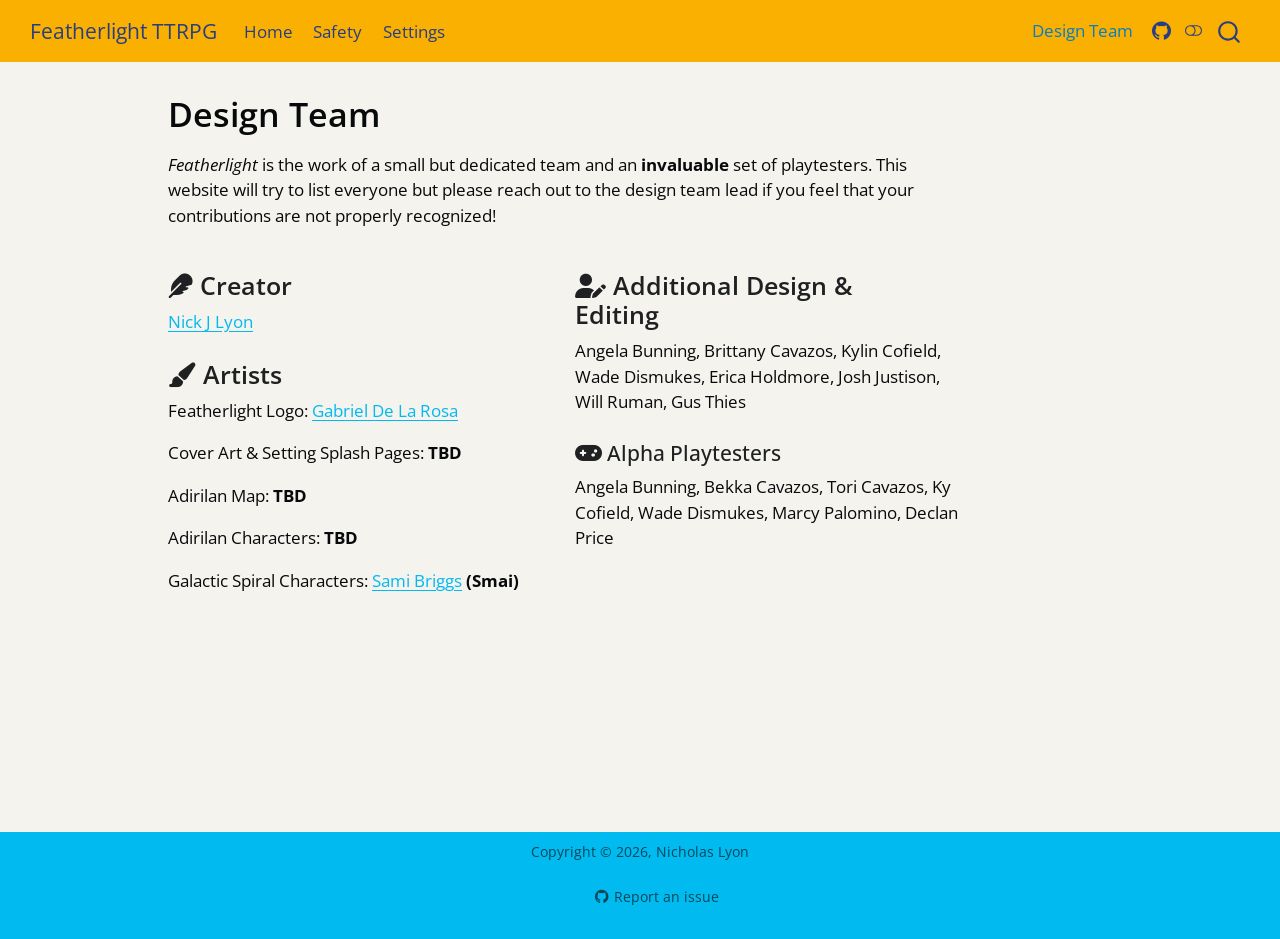
==== commit ee031f9d: "Built site for gh-pages" ====
--- a/design-team.html
+++ b/design-team.html
@@ -2,7 +2,7 @@
 <html xmlns="http://www.w3.org/1999/xhtml" lang="en" xml:lang="en"><head>
 
 <meta charset="utf-8">
-<meta name="generator" content="quarto-1.9.37">
+<meta name="generator" content="quarto-1.9.38">
 
 <meta name="viewport" content="width=device-width, initial-scale=1.0, user-scalable=yes">
 
@@ -40,14 +40,14 @@
 <script src="site_libs/quarto-html/tippy.umd.min.js"></script>
 <script src="site_libs/quarto-html/anchor.min.js"></script>
 <link href="site_libs/quarto-html/tippy.css" rel="stylesheet">
-<link href="site_libs/quarto-html/quarto-syntax-highlighting-7f8f88aac4f3542376d5c11b86a4c14d.css" rel="stylesheet" class="quarto-color-scheme" id="quarto-text-highlighting-styles">
-<link href="site_libs/quarto-html/quarto-syntax-highlighting-dark-d0ae9245876894da5ac7e18953ecc5cc.css" rel="stylesheet" class="quarto-color-scheme quarto-color-alternate" id="quarto-text-highlighting-styles">
-<link href="site_libs/quarto-html/quarto-syntax-highlighting-7f8f88aac4f3542376d5c11b86a4c14d.css" rel="stylesheet" class="quarto-color-scheme-extra" id="quarto-text-highlighting-styles">
+<link href="site_libs/quarto-html/quarto-syntax-highlighting-15634bcf2e68342d4ad2dfa704d543f6.css" rel="stylesheet" class="quarto-color-scheme" id="quarto-text-highlighting-styles">
+<link href="site_libs/quarto-html/quarto-syntax-highlighting-dark-0a6b7249c26820e032cb0bd839ff02b1.css" rel="stylesheet" class="quarto-color-scheme quarto-color-alternate" id="quarto-text-highlighting-styles">
+<link href="site_libs/quarto-html/quarto-syntax-highlighting-15634bcf2e68342d4ad2dfa704d543f6.css" rel="stylesheet" class="quarto-color-scheme-extra" id="quarto-text-highlighting-styles">
 <script src="site_libs/bootstrap/bootstrap.min.js"></script>
 <link href="site_libs/bootstrap/bootstrap-icons.css" rel="stylesheet">
-<link href="site_libs/bootstrap/bootstrap-5a0710c5af94c091320d4d9fd3ab3e43.min.css" rel="stylesheet" append-hash="true" class="quarto-color-scheme" id="quarto-bootstrap" data-mode="light">
-<link href="site_libs/bootstrap/bootstrap-dark-fc0821d8bf206d04e2e435b37a34f23f.min.css" rel="stylesheet" append-hash="true" class="quarto-color-scheme quarto-color-alternate" id="quarto-bootstrap" data-mode="dark">
-<link href="site_libs/bootstrap/bootstrap-5a0710c5af94c091320d4d9fd3ab3e43.min.css" rel="stylesheet" append-hash="true" class="quarto-color-scheme-extra" id="quarto-bootstrap" data-mode="light">
+<link href="site_libs/bootstrap/bootstrap-d21a41fa987f1c03ec1688e03e179d71.min.css" rel="stylesheet" append-hash="true" class="quarto-color-scheme" id="quarto-bootstrap" data-mode="light">
+<link href="site_libs/bootstrap/bootstrap-dark-8ab872c4d9553c1b7cd56ad66f4d029e.min.css" rel="stylesheet" append-hash="true" class="quarto-color-scheme quarto-color-alternate" id="quarto-bootstrap" data-mode="dark">
+<link href="site_libs/bootstrap/bootstrap-d21a41fa987f1c03ec1688e03e179d71.min.css" rel="stylesheet" append-hash="true" class="quarto-color-scheme-extra" id="quarto-bootstrap" data-mode="light">
 <link href="site_libs/quarto-contrib/fontawesome6-1.2.0/all.min.css" rel="stylesheet">
 <link href="site_libs/quarto-contrib/fontawesome6-1.2.0/latex-fontsize.css" rel="stylesheet">
 <script id="quarto-search-options" type="application/json">{
@@ -324,8 +324,8 @@
 <p><em>Featherlight</em> is the work of a small but dedicated team and an <strong>invaluable</strong> set of playtesters. This website will try to list everyone but please reach out to the design team lead if you feel that your contributions are not properly recognized!</p>
 <div class="columns">
 <div class="column" style="width:49%;">
-<section id="b58fc729-690b-4000-b19f-365a4093b2ff7b7b3c2066612066656174686572203e7d7d-design-lead" class="level3">
-<h3 class="anchored" data-anchor-id="b58fc729-690b-4000-b19f-365a4093b2ff7b7b3c2066612066656174686572203e7d7d-design-lead"><i class="fa-solid fa-feather" aria-label="feather"></i> Design Lead</h3>
+<section id="b58fc729-690b-4000-b19f-365a4093b2ff7b7b3c2066612066656174686572203e7d7d-creator" class="level3">
+<h3 class="anchored" data-anchor-id="b58fc729-690b-4000-b19f-365a4093b2ff7b7b3c2066612066656174686572203e7d7d-creator"><i class="fa-solid fa-feather" aria-label="feather"></i> Creator</h3>
 <p><a href="(https://njlyon0.github.io/)">Nick J Lyon</a></p>
 </section>
 <section id="b58fc729-690b-4000-b19f-365a4093b2ff7b7b3c206661207061696e746272757368203e7d7d-artists" class="level3">
@@ -341,7 +341,7 @@
 </div><div class="column" style="width:49%;">
 <section id="b58fc729-690b-4000-b19f-365a4093b2ff7b7b3c20666120757365722d70656e203e7d7d-additional-design-editing" class="level3">
 <h3 class="anchored" data-anchor-id="b58fc729-690b-4000-b19f-365a4093b2ff7b7b3c20666120757365722d70656e203e7d7d-additional-design-editing"><i class="fa-solid fa-user-pen" aria-label="user-pen"></i> Additional Design &amp; Editing</h3>
-<p>Angela Bunning, Brittany Cavazos, Ky Cofield, Wade Dismukes, Erica Holdmore, Josh Justison, Will Ruman, Gus Thies</p>
+<p>Angela Bunning, Brittany Cavazos, Kylin Cofield, Wade Dismukes, Erica Holdmore, Josh Justison, Will Ruman, Gus Thies</p>
 <section id="b58fc729-690b-4000-b19f-365a4093b2ff7b7b3c2066612067616d65706164203e7d7d-alpha-playtesters" class="level4">
 <h4 class="anchored" data-anchor-id="b58fc729-690b-4000-b19f-365a4093b2ff7b7b3c2066612067616d65706164203e7d7d-alpha-playtesters"><i class="fa-solid fa-gamepad" aria-label="gamepad"></i> Alpha Playtesters</h4>
 <p>Angela Bunning, Bekka Cavazos, Tori Cavazos, Ky Cofield, Wade Dismukes, Marcy Palomino, Declan Price</p>
--- a/site_libs/quarto-html/quarto-syntax-highlighting-15634bcf2e68342d4ad2dfa704d543f6.css
+++ b/site_libs/quarto-html/quarto-syntax-highlighting-15634bcf2e68342d4ad2dfa704d543f6.css
@@ -0,0 +1,236 @@
+/* quarto syntax highlight colors */
+:root {
+  --quarto-hl-ot-color: #003B4F;
+  --quarto-hl-at-color: #657422;
+  --quarto-hl-ss-color: #20794D;
+  --quarto-hl-an-color: #5E5E5E;
+  --quarto-hl-fu-color: #4758AB;
+  --quarto-hl-st-color: #20794D;
+  --quarto-hl-cf-color: #003B4F;
+  --quarto-hl-op-color: #5E5E5E;
+  --quarto-hl-er-color: #AD0000;
+  --quarto-hl-bn-color: #AD0000;
+  --quarto-hl-al-color: #AD0000;
+  --quarto-hl-va-color: #111111;
+  --quarto-hl-bu-color: inherit;
+  --quarto-hl-ex-color: inherit;
+  --quarto-hl-pp-color: #AD0000;
+  --quarto-hl-in-color: #5E5E5E;
+  --quarto-hl-vs-color: #20794D;
+  --quarto-hl-wa-color: #5E5E5E;
+  --quarto-hl-do-color: #5E5E5E;
+  --quarto-hl-im-color: #00769E;
+  --quarto-hl-ch-color: #20794D;
+  --quarto-hl-dt-color: #AD0000;
+  --quarto-hl-fl-color: #AD0000;
+  --quarto-hl-co-color: #5E5E5E;
+  --quarto-hl-cv-color: #5E5E5E;
+  --quarto-hl-cn-color: #8f5902;
+  --quarto-hl-sc-color: #5E5E5E;
+  --quarto-hl-dv-color: #AD0000;
+  --quarto-hl-kw-color: #003B4F;
+}
+
+/* other quarto variables */
+:root {
+  --quarto-font-monospace: SFMono-Regular, Menlo, Monaco, Consolas, "Liberation Mono", "Courier New", monospace;
+}
+
+/* syntax highlight based on Pandoc's rules */
+pre > code.sourceCode > span {
+  color: #003B4F;
+}
+
+code.sourceCode > span {
+  color: #003B4F;
+}
+
+div.sourceCode,
+div.sourceCode pre.sourceCode {
+  color: #003B4F;
+}
+
+/* Normal */
+code span {
+  color: #003B4F;
+}
+
+/* Alert */
+code span.al {
+  color: #AD0000;
+  font-style: inherit;
+}
+
+/* Annotation */
+code span.an {
+  color: #5E5E5E;
+  font-style: inherit;
+}
+
+/* Attribute */
+code span.at {
+  color: #657422;
+  font-style: inherit;
+}
+
+/* BaseN */
+code span.bn {
+  color: #AD0000;
+  font-style: inherit;
+}
+
+/* BuiltIn */
+code span.bu {
+  font-style: inherit;
+}
+
+/* ControlFlow */
+code span.cf {
+  color: #003B4F;
+  font-weight: bold;
+  font-style: inherit;
+}
+
+/* Char */
+code span.ch {
+  color: #20794D;
+  font-style: inherit;
+}
+
+/* Constant */
+code span.cn {
+  color: #8f5902;
+  font-style: inherit;
+}
+
+/* Comment */
+code span.co {
+  color: #5E5E5E;
+  font-style: inherit;
+}
+
+/* CommentVar */
+code span.cv {
+  color: #5E5E5E;
+  font-style: italic;
+}
+
+/* Documentation */
+code span.do {
+  color: #5E5E5E;
+  font-style: italic;
+}
+
+/* DataType */
+code span.dt {
+  color: #AD0000;
+  font-style: inherit;
+}
+
+/* DecVal */
+code span.dv {
+  color: #AD0000;
+  font-style: inherit;
+}
+
+/* Error */
+code span.er {
+  color: #AD0000;
+  font-style: inherit;
+}
+
+/* Extension */
+code span.ex {
+  font-style: inherit;
+}
+
+/* Float */
+code span.fl {
+  color: #AD0000;
+  font-style: inherit;
+}
+
+/* Function */
+code span.fu {
+  color: #4758AB;
+  font-style: inherit;
+}
+
+/* Import */
+code span.im {
+  color: #00769E;
+  font-style: inherit;
+}
+
+/* Information */
+code span.in {
+  color: #5E5E5E;
+  font-style: inherit;
+}
+
+/* Keyword */
+code span.kw {
+  color: #003B4F;
+  font-weight: bold;
+  font-style: inherit;
+}
+
+/* Operator */
+code span.op {
+  color: #5E5E5E;
+  font-style: inherit;
+}
+
+/* Other */
+code span.ot {
+  color: #003B4F;
+  font-style: inherit;
+}
+
+/* Preprocessor */
+code span.pp {
+  color: #AD0000;
+  font-style: inherit;
+}
+
+/* SpecialChar */
+code span.sc {
+  color: #5E5E5E;
+  font-style: inherit;
+}
+
+/* SpecialString */
+code span.ss {
+  color: #20794D;
+  font-style: inherit;
+}
+
+/* String */
+code span.st {
+  color: #20794D;
+  font-style: inherit;
+}
+
+/* Variable */
+code span.va {
+  color: #111111;
+  font-style: inherit;
+}
+
+/* VerbatimString */
+code span.vs {
+  color: #20794D;
+  font-style: inherit;
+}
+
+/* Warning */
+code span.wa {
+  color: #5E5E5E;
+  font-style: italic;
+}
+
+.prevent-inlining {
+  content: "</";
+}
+
+/*# sourceMappingURL=f23921c56f73e400b49028c9186a1aa0.css.map */
--- a/site_libs/quarto-html/quarto-syntax-highlighting-dark-0a6b7249c26820e032cb0bd839ff02b1.css
+++ b/site_libs/quarto-html/quarto-syntax-highlighting-dark-0a6b7249c26820e032cb0bd839ff02b1.css
@@ -0,0 +1,219 @@
+/* quarto syntax highlight colors */
+:root {
+  --quarto-hl-al-color: #f07178;
+  --quarto-hl-an-color: #d4d0ab;
+  --quarto-hl-at-color: #00e0e0;
+  --quarto-hl-bn-color: #d4d0ab;
+  --quarto-hl-bu-color: #abe338;
+  --quarto-hl-ch-color: #abe338;
+  --quarto-hl-co-color: #f8f8f2;
+  --quarto-hl-cv-color: #ffd700;
+  --quarto-hl-cn-color: #ffd700;
+  --quarto-hl-cf-color: #ffa07a;
+  --quarto-hl-dt-color: #ffa07a;
+  --quarto-hl-dv-color: #d4d0ab;
+  --quarto-hl-do-color: #f8f8f2;
+  --quarto-hl-er-color: #f07178;
+  --quarto-hl-ex-color: #00e0e0;
+  --quarto-hl-fl-color: #d4d0ab;
+  --quarto-hl-fu-color: #ffa07a;
+  --quarto-hl-im-color: #abe338;
+  --quarto-hl-in-color: #d4d0ab;
+  --quarto-hl-kw-color: #ffa07a;
+  --quarto-hl-op-color: #ffa07a;
+  --quarto-hl-ot-color: #00e0e0;
+  --quarto-hl-pp-color: #dcc6e0;
+  --quarto-hl-re-color: #00e0e0;
+  --quarto-hl-sc-color: #abe338;
+  --quarto-hl-ss-color: #abe338;
+  --quarto-hl-st-color: #abe338;
+  --quarto-hl-va-color: #00e0e0;
+  --quarto-hl-vs-color: #abe338;
+  --quarto-hl-wa-color: #dcc6e0;
+}
+
+/* other quarto variables */
+:root {
+  --quarto-font-monospace: SFMono-Regular, Menlo, Monaco, Consolas, "Liberation Mono", "Courier New", monospace;
+}
+
+/* syntax highlight based on Pandoc's rules */
+pre > code.sourceCode > span {
+  color: #f8f8f2;
+}
+
+code.sourceCode > span {
+  color: #f8f8f2;
+}
+
+div.sourceCode,
+div.sourceCode pre.sourceCode {
+  color: #f8f8f2;
+}
+
+/* Normal */
+code span {
+  color: #f8f8f2;
+}
+
+/* Alert */
+code span.al {
+  color: #f07178;
+}
+
+/* Annotation */
+code span.an {
+  color: #d4d0ab;
+}
+
+/* Attribute */
+code span.at {
+  color: #00e0e0;
+}
+
+/* BaseN */
+code span.bn {
+  color: #d4d0ab;
+}
+
+/* BuiltIn */
+code span.bu {
+  color: #abe338;
+}
+
+/* ControlFlow */
+code span.cf {
+  font-weight: bold;
+  color: #ffa07a;
+}
+
+/* Char */
+code span.ch {
+  color: #abe338;
+}
+
+/* Constant */
+code span.cn {
+  color: #ffd700;
+}
+
+/* Comment */
+code span.co {
+  font-style: italic;
+  color: #f8f8f2;
+}
+
+/* CommentVar */
+code span.cv {
+  color: #ffd700;
+}
+
+/* Documentation */
+code span.do {
+  color: #f8f8f2;
+}
+
+/* DataType */
+code span.dt {
+  color: #ffa07a;
+}
+
+/* DecVal */
+code span.dv {
+  color: #d4d0ab;
+}
+
+/* Error */
+code span.er {
+  color: #f07178;
+  text-decoration: underline;
+}
+
+/* Extension */
+code span.ex {
+  font-weight: bold;
+  color: #00e0e0;
+}
+
+/* Float */
+code span.fl {
+  color: #d4d0ab;
+}
+
+/* Function */
+code span.fu {
+  color: #ffa07a;
+}
+
+/* Import */
+code span.im {
+  color: #abe338;
+}
+
+/* Information */
+code span.in {
+  color: #d4d0ab;
+}
+
+/* Keyword */
+code span.kw {
+  font-weight: bold;
+  color: #ffa07a;
+}
+
+/* Operator */
+code span.op {
+  color: #ffa07a;
+}
+
+/* Other */
+code span.ot {
+  color: #00e0e0;
+}
+
+/* Preprocessor */
+code span.pp {
+  color: #dcc6e0;
+}
+
+/* RegionMarker */
+code span.re {
+  background-color: #f8f8f2;
+  color: #00e0e0;
+}
+
+/* SpecialChar */
+code span.sc {
+  color: #abe338;
+}
+
+/* SpecialString */
+code span.ss {
+  color: #abe338;
+}
+
+/* String */
+code span.st {
+  color: #abe338;
+}
+
+/* Variable */
+code span.va {
+  color: #00e0e0;
+}
+
+/* VerbatimString */
+code span.vs {
+  color: #abe338;
+}
+
+/* Warning */
+code span.wa {
+  color: #dcc6e0;
+}
+
+.prevent-inlining {
+  content: "</";
+}
+
+/*# sourceMappingURL=175367c052bafc98bd680af3479823f0.css.map */
--- a/site_libs/quarto-html/quarto-syntax-highlighting-15634bcf2e68342d4ad2dfa704d543f6.css
+++ b/site_libs/quarto-html/quarto-syntax-highlighting-15634bcf2e68342d4ad2dfa704d543f6.css
@@ -0,0 +1,236 @@
+/* quarto syntax highlight colors */
+:root {
+  --quarto-hl-ot-color: #003B4F;
+  --quarto-hl-at-color: #657422;
+  --quarto-hl-ss-color: #20794D;
+  --quarto-hl-an-color: #5E5E5E;
+  --quarto-hl-fu-color: #4758AB;
+  --quarto-hl-st-color: #20794D;
+  --quarto-hl-cf-color: #003B4F;
+  --quarto-hl-op-color: #5E5E5E;
+  --quarto-hl-er-color: #AD0000;
+  --quarto-hl-bn-color: #AD0000;
+  --quarto-hl-al-color: #AD0000;
+  --quarto-hl-va-color: #111111;
+  --quarto-hl-bu-color: inherit;
+  --quarto-hl-ex-color: inherit;
+  --quarto-hl-pp-color: #AD0000;
+  --quarto-hl-in-color: #5E5E5E;
+  --quarto-hl-vs-color: #20794D;
+  --quarto-hl-wa-color: #5E5E5E;
+  --quarto-hl-do-color: #5E5E5E;
+  --quarto-hl-im-color: #00769E;
+  --quarto-hl-ch-color: #20794D;
+  --quarto-hl-dt-color: #AD0000;
+  --quarto-hl-fl-color: #AD0000;
+  --quarto-hl-co-color: #5E5E5E;
+  --quarto-hl-cv-color: #5E5E5E;
+  --quarto-hl-cn-color: #8f5902;
+  --quarto-hl-sc-color: #5E5E5E;
+  --quarto-hl-dv-color: #AD0000;
+  --quarto-hl-kw-color: #003B4F;
+}
+
+/* other quarto variables */
+:root {
+  --quarto-font-monospace: SFMono-Regular, Menlo, Monaco, Consolas, "Liberation Mono", "Courier New", monospace;
+}
+
+/* syntax highlight based on Pandoc's rules */
+pre > code.sourceCode > span {
+  color: #003B4F;
+}
+
+code.sourceCode > span {
+  color: #003B4F;
+}
+
+div.sourceCode,
+div.sourceCode pre.sourceCode {
+  color: #003B4F;
+}
+
+/* Normal */
+code span {
+  color: #003B4F;
+}
+
+/* Alert */
+code span.al {
+  color: #AD0000;
+  font-style: inherit;
+}
+
+/* Annotation */
+code span.an {
+  color: #5E5E5E;
+  font-style: inherit;
+}
+
+/* Attribute */
+code span.at {
+  color: #657422;
+  font-style: inherit;
+}
+
+/* BaseN */
+code span.bn {
+  color: #AD0000;
+  font-style: inherit;
+}
+
+/* BuiltIn */
+code span.bu {
+  font-style: inherit;
+}
+
+/* ControlFlow */
+code span.cf {
+  color: #003B4F;
+  font-weight: bold;
+  font-style: inherit;
+}
+
+/* Char */
+code span.ch {
+  color: #20794D;
+  font-style: inherit;
+}
+
+/* Constant */
+code span.cn {
+  color: #8f5902;
+  font-style: inherit;
+}
+
+/* Comment */
+code span.co {
+  color: #5E5E5E;
+  font-style: inherit;
+}
+
+/* CommentVar */
+code span.cv {
+  color: #5E5E5E;
+  font-style: italic;
+}
+
+/* Documentation */
+code span.do {
+  color: #5E5E5E;
+  font-style: italic;
+}
+
+/* DataType */
+code span.dt {
+  color: #AD0000;
+  font-style: inherit;
+}
+
+/* DecVal */
+code span.dv {
+  color: #AD0000;
+  font-style: inherit;
+}
+
+/* Error */
+code span.er {
+  color: #AD0000;
+  font-style: inherit;
+}
+
+/* Extension */
+code span.ex {
+  font-style: inherit;
+}
+
+/* Float */
+code span.fl {
+  color: #AD0000;
+  font-style: inherit;
+}
+
+/* Function */
+code span.fu {
+  color: #4758AB;
+  font-style: inherit;
+}
+
+/* Import */
+code span.im {
+  color: #00769E;
+  font-style: inherit;
+}
+
+/* Information */
+code span.in {
+  color: #5E5E5E;
+  font-style: inherit;
+}
+
+/* Keyword */
+code span.kw {
+  color: #003B4F;
+  font-weight: bold;
+  font-style: inherit;
+}
+
+/* Operator */
+code span.op {
+  color: #5E5E5E;
+  font-style: inherit;
+}
+
+/* Other */
+code span.ot {
+  color: #003B4F;
+  font-style: inherit;
+}
+
+/* Preprocessor */
+code span.pp {
+  color: #AD0000;
+  font-style: inherit;
+}
+
+/* SpecialChar */
+code span.sc {
+  color: #5E5E5E;
+  font-style: inherit;
+}
+
+/* SpecialString */
+code span.ss {
+  color: #20794D;
+  font-style: inherit;
+}
+
+/* String */
+code span.st {
+  color: #20794D;
+  font-style: inherit;
+}
+
+/* Variable */
+code span.va {
+  color: #111111;
+  font-style: inherit;
+}
+
+/* VerbatimString */
+code span.vs {
+  color: #20794D;
+  font-style: inherit;
+}
+
+/* Warning */
+code span.wa {
+  color: #5E5E5E;
+  font-style: italic;
+}
+
+.prevent-inlining {
+  content: "</";
+}
+
+/*# sourceMappingURL=f23921c56f73e400b49028c9186a1aa0.css.map */
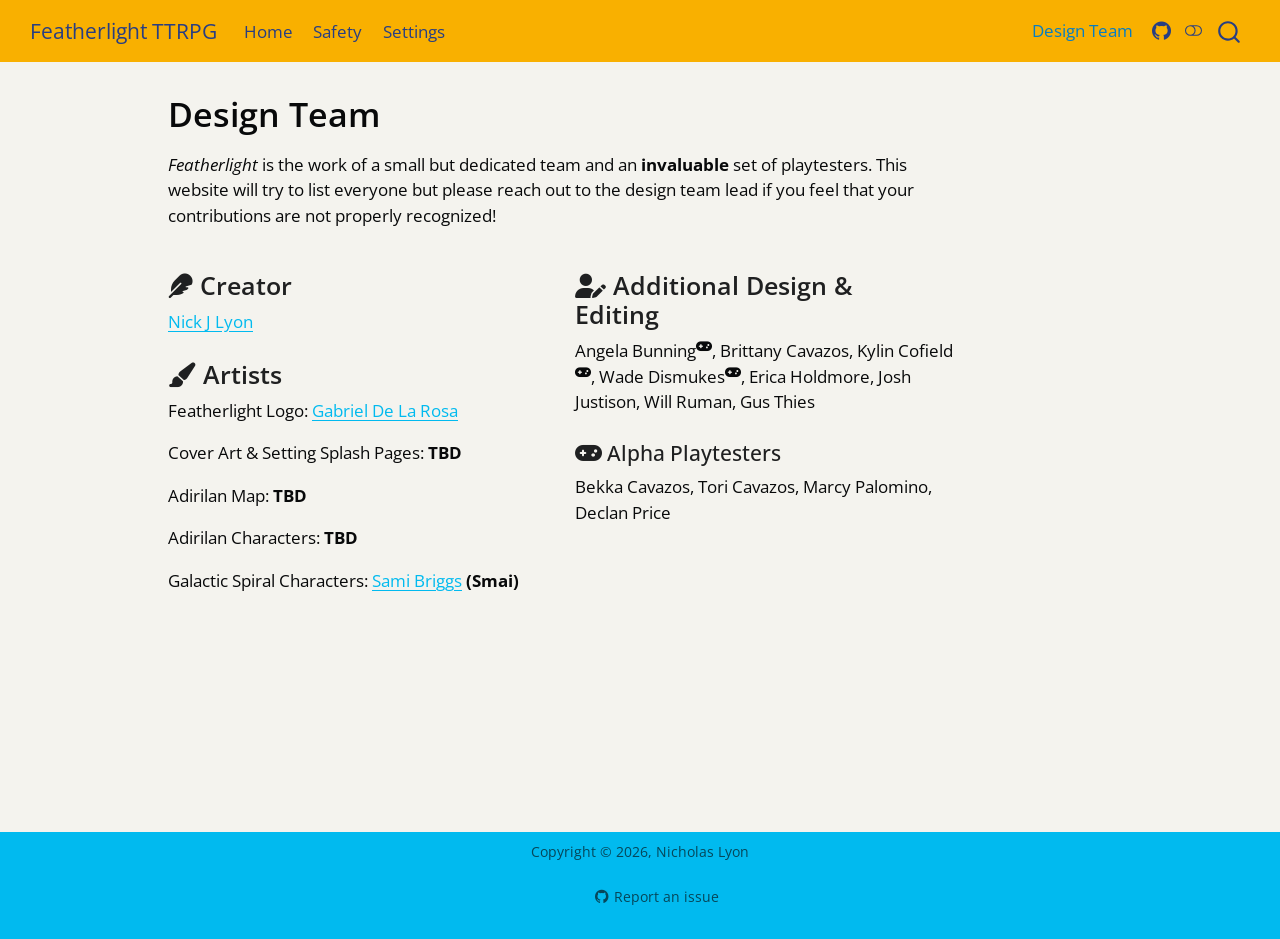
==== commit 6cc6378a: "Built site for gh-pages" ====
--- a/design-team.html
+++ b/design-team.html
@@ -341,10 +341,10 @@
 </div><div class="column" style="width:49%;">
 <section id="b58fc729-690b-4000-b19f-365a4093b2ff7b7b3c20666120757365722d70656e203e7d7d-additional-design-editing" class="level3">
 <h3 class="anchored" data-anchor-id="b58fc729-690b-4000-b19f-365a4093b2ff7b7b3c20666120757365722d70656e203e7d7d-additional-design-editing"><i class="fa-solid fa-user-pen" aria-label="user-pen"></i> Additional Design &amp; Editing</h3>
-<p>Angela Bunning, Brittany Cavazos, Kylin Cofield, Wade Dismukes, Erica Holdmore, Josh Justison, Will Ruman, Gus Thies</p>
+<p>Angela Bunning<sup><i class="fa-solid fa-gamepad" aria-label="gamepad"></i></sup>, Brittany Cavazos, Kylin Cofield<sup><i class="fa-solid fa-gamepad" aria-label="gamepad"></i></sup>, Wade Dismukes<sup><i class="fa-solid fa-gamepad" aria-label="gamepad"></i></sup>, Erica Holdmore, Josh Justison, Will Ruman, Gus Thies</p>
 <section id="b58fc729-690b-4000-b19f-365a4093b2ff7b7b3c2066612067616d65706164203e7d7d-alpha-playtesters" class="level4">
 <h4 class="anchored" data-anchor-id="b58fc729-690b-4000-b19f-365a4093b2ff7b7b3c2066612067616d65706164203e7d7d-alpha-playtesters"><i class="fa-solid fa-gamepad" aria-label="gamepad"></i> Alpha Playtesters</h4>
-<p>Angela Bunning, Bekka Cavazos, Tori Cavazos, Ky Cofield, Wade Dismukes, Marcy Palomino, Declan Price</p>
+<p>Bekka Cavazos, Tori Cavazos, Marcy Palomino, Declan Price</p>
 </section>
 </section>
 </div>
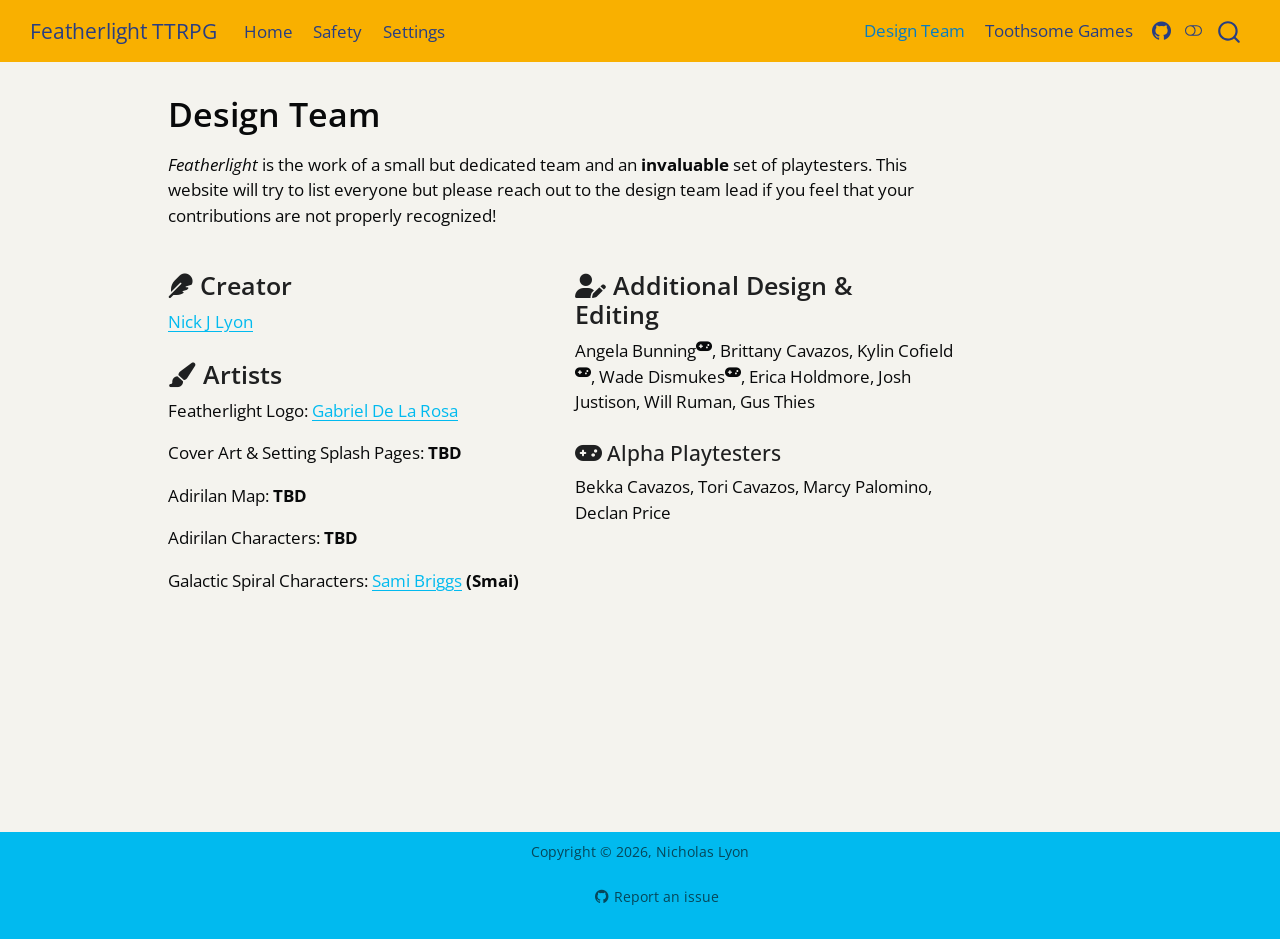
==== commit 0df97b3f: "Built site for gh-pages" ====
--- a/design-team.html
+++ b/design-team.html
@@ -278,6 +278,10 @@
     <a class="nav-link active" href="./design-team.html" aria-current="page"> 
 <span class="menu-text">Design Team</span></a>
   </li>  
+  <li class="nav-item">
+    <a class="nav-link" href="https://toothsome-games.github.io/"> 
+<span class="menu-text">Toothsome Games</span></a>
+  </li>  
   <li class="nav-item compact">
     <a class="nav-link" href="https://github.com/toothsome-games/featherlight-ttrpg"> <i class="bi bi-github" role="img">
 </i> 
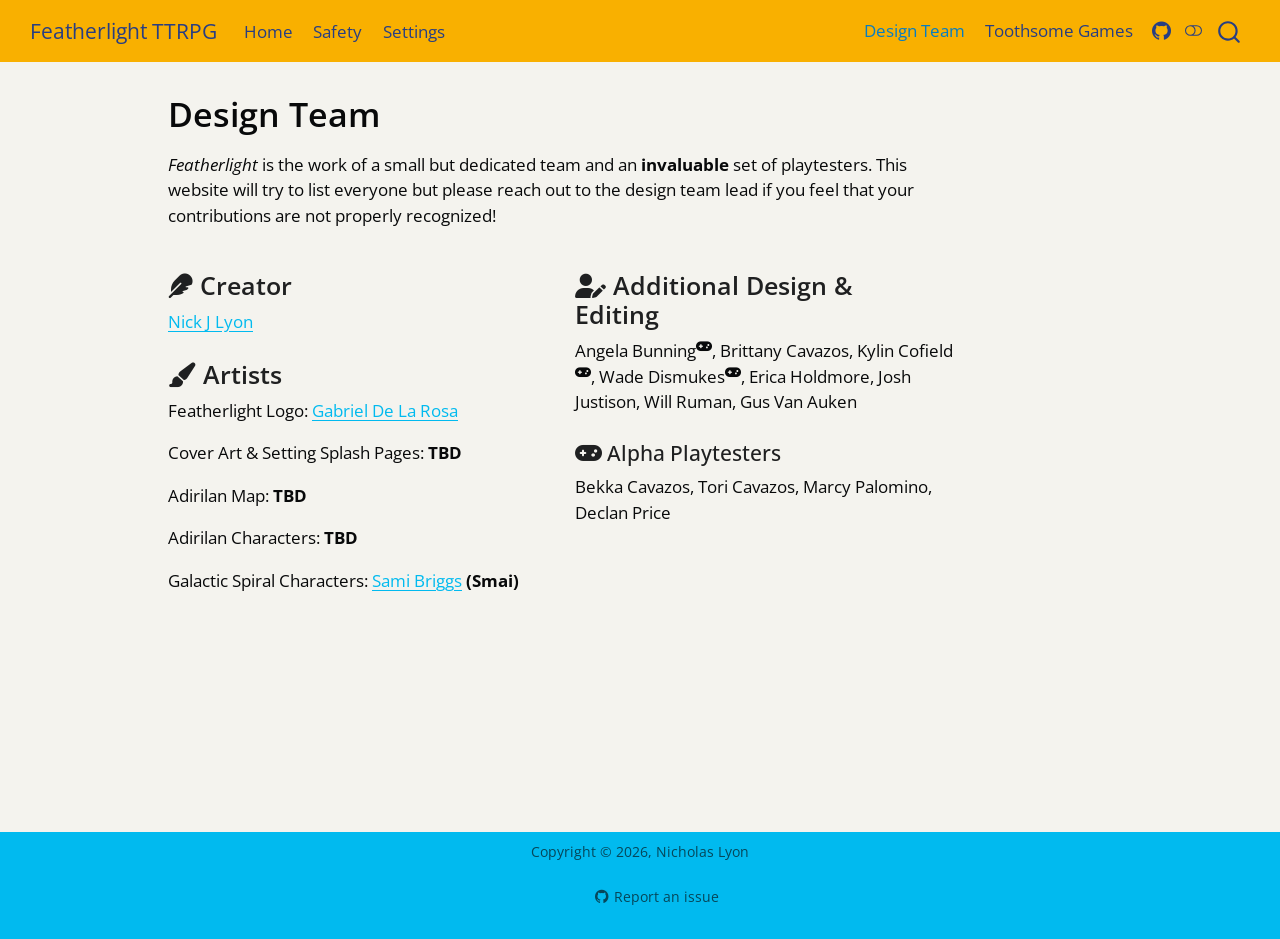
==== commit 137a13cc: "Built site for gh-pages" ====
--- a/design-team.html
+++ b/design-team.html
@@ -45,9 +45,9 @@
 <link href="site_libs/quarto-html/quarto-syntax-highlighting-15634bcf2e68342d4ad2dfa704d543f6.css" rel="stylesheet" class="quarto-color-scheme-extra" id="quarto-text-highlighting-styles">
 <script src="site_libs/bootstrap/bootstrap.min.js"></script>
 <link href="site_libs/bootstrap/bootstrap-icons.css" rel="stylesheet">
-<link href="site_libs/bootstrap/bootstrap-d21a41fa987f1c03ec1688e03e179d71.min.css" rel="stylesheet" append-hash="true" class="quarto-color-scheme" id="quarto-bootstrap" data-mode="light">
-<link href="site_libs/bootstrap/bootstrap-dark-8ab872c4d9553c1b7cd56ad66f4d029e.min.css" rel="stylesheet" append-hash="true" class="quarto-color-scheme quarto-color-alternate" id="quarto-bootstrap" data-mode="dark">
-<link href="site_libs/bootstrap/bootstrap-d21a41fa987f1c03ec1688e03e179d71.min.css" rel="stylesheet" append-hash="true" class="quarto-color-scheme-extra" id="quarto-bootstrap" data-mode="light">
+<link href="site_libs/bootstrap/bootstrap-3314c36db3821ea010f59a29d9337a92.min.css" rel="stylesheet" append-hash="true" class="quarto-color-scheme" id="quarto-bootstrap" data-mode="light">
+<link href="site_libs/bootstrap/bootstrap-dark-7233e8a2f8ecaf88030dd49cb8e0f3d1.min.css" rel="stylesheet" append-hash="true" class="quarto-color-scheme quarto-color-alternate" id="quarto-bootstrap" data-mode="dark">
+<link href="site_libs/bootstrap/bootstrap-3314c36db3821ea010f59a29d9337a92.min.css" rel="stylesheet" append-hash="true" class="quarto-color-scheme-extra" id="quarto-bootstrap" data-mode="light">
 <link href="site_libs/quarto-contrib/fontawesome6-1.2.0/all.min.css" rel="stylesheet">
 <link href="site_libs/quarto-contrib/fontawesome6-1.2.0/latex-fontsize.css" rel="stylesheet">
 <script id="quarto-search-options" type="application/json">{
@@ -345,7 +345,7 @@
 </div><div class="column" style="width:49%;">
 <section id="b58fc729-690b-4000-b19f-365a4093b2ff7b7b3c20666120757365722d70656e203e7d7d-additional-design-editing" class="level3">
 <h3 class="anchored" data-anchor-id="b58fc729-690b-4000-b19f-365a4093b2ff7b7b3c20666120757365722d70656e203e7d7d-additional-design-editing"><i class="fa-solid fa-user-pen" aria-label="user-pen"></i> Additional Design &amp; Editing</h3>
-<p>Angela Bunning<sup><i class="fa-solid fa-gamepad" aria-label="gamepad"></i></sup>, Brittany Cavazos, Kylin Cofield<sup><i class="fa-solid fa-gamepad" aria-label="gamepad"></i></sup>, Wade Dismukes<sup><i class="fa-solid fa-gamepad" aria-label="gamepad"></i></sup>, Erica Holdmore, Josh Justison, Will Ruman, Gus Thies</p>
+<p>Angela Bunning<sup><i class="fa-solid fa-gamepad" aria-label="gamepad"></i></sup>, Brittany Cavazos, Kylin Cofield<sup><i class="fa-solid fa-gamepad" aria-label="gamepad"></i></sup>, Wade Dismukes<sup><i class="fa-solid fa-gamepad" aria-label="gamepad"></i></sup>, Erica Holdmore, Josh Justison, Will Ruman, Gus Van Auken</p>
 <section id="b58fc729-690b-4000-b19f-365a4093b2ff7b7b3c2066612067616d65706164203e7d7d-alpha-playtesters" class="level4">
 <h4 class="anchored" data-anchor-id="b58fc729-690b-4000-b19f-365a4093b2ff7b7b3c2066612067616d65706164203e7d7d-alpha-playtesters"><i class="fa-solid fa-gamepad" aria-label="gamepad"></i> Alpha Playtesters</h4>
 <p>Bekka Cavazos, Tori Cavazos, Marcy Palomino, Declan Price</p>
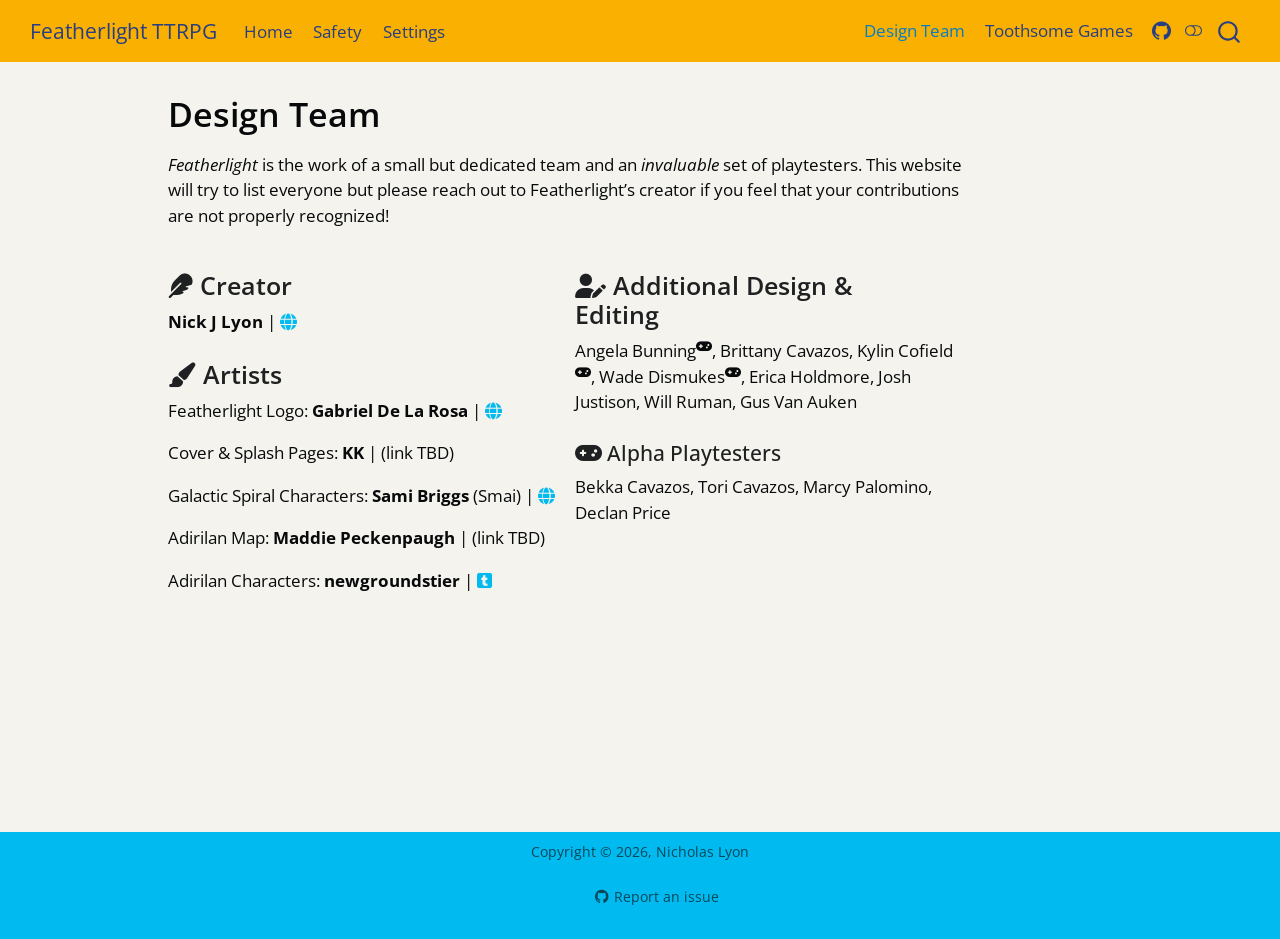
==== commit ec6891c9: "Built site for gh-pages" ====
--- a/design-team.html
+++ b/design-team.html
@@ -325,20 +325,20 @@
 </header>
 
 
-<p><em>Featherlight</em> is the work of a small but dedicated team and an <strong>invaluable</strong> set of playtesters. This website will try to list everyone but please reach out to the design team lead if you feel that your contributions are not properly recognized!</p>
+<p><em>Featherlight</em> is the work of a small but dedicated team and an <em>invaluable</em> set of playtesters. This website will try to list everyone but please reach out to Featherlight’s creator if you feel that your contributions are not properly recognized!</p>
 <div class="columns">
 <div class="column" style="width:49%;">
 <section id="b58fc729-690b-4000-b19f-365a4093b2ff7b7b3c2066612066656174686572203e7d7d-creator" class="level3">
 <h3 class="anchored" data-anchor-id="b58fc729-690b-4000-b19f-365a4093b2ff7b7b3c2066612066656174686572203e7d7d-creator"><i class="fa-solid fa-feather" aria-label="feather"></i> Creator</h3>
-<p><a href="(https://njlyon0.github.io/)">Nick J Lyon</a></p>
+<p><strong>Nick J Lyon</strong> | <a href="https://njlyon0.github.io/"><i class="fa-solid fa-globe" aria-label="globe"></i></a></p>
 </section>
 <section id="b58fc729-690b-4000-b19f-365a4093b2ff7b7b3c206661207061696e746272757368203e7d7d-artists" class="level3">
 <h3 class="anchored" data-anchor-id="b58fc729-690b-4000-b19f-365a4093b2ff7b7b3c206661207061696e746272757368203e7d7d-artists"><i class="fa-solid fa-paintbrush" aria-label="paintbrush"></i> Artists</h3>
-<p>Featherlight Logo: <strong><a href="https://www.gabrieldelarosa.com/">Gabriel De La Rosa</a></strong></p>
-<p>Cover Art &amp; Setting Splash Pages: <strong>TBD</strong></p>
-<p>Adirilan Map: <strong>TBD</strong></p>
-<p>Adirilan Characters: <strong>TBD</strong></p>
-<p>Galactic Spiral Characters: <strong><a href="https://samibriggs.carrd.co/">Sami Briggs</a> (Smai)</strong></p>
+<p>Featherlight Logo: <strong>Gabriel De La Rosa</strong> | <a href="https://www.gabrieldelarosa.com/"><i class="fa-solid fa-globe" aria-label="globe"></i></a></p>
+<p>Cover &amp; Splash Pages: <strong>KK</strong> | (link TBD)</p>
+<p>Galactic Spiral Characters: <strong>Sami Briggs</strong> (Smai) | <a href="https://samibriggs.carrd.co/"><i class="fa-solid fa-globe" aria-label="globe"></i></a></p>
+<p>Adirilan Map: <strong>Maddie Peckenpaugh</strong> | (link TBD)</p>
+<p>Adirilan Characters: <strong>newgroundstier</strong> | <a href="https://www.tumblr.com/newgroundstier"><i class="fa-brands fa-square-tumblr" aria-label="square-tumblr"></i></a></p>
 </section>
 </div><div class="column" style="width:2%;">
 
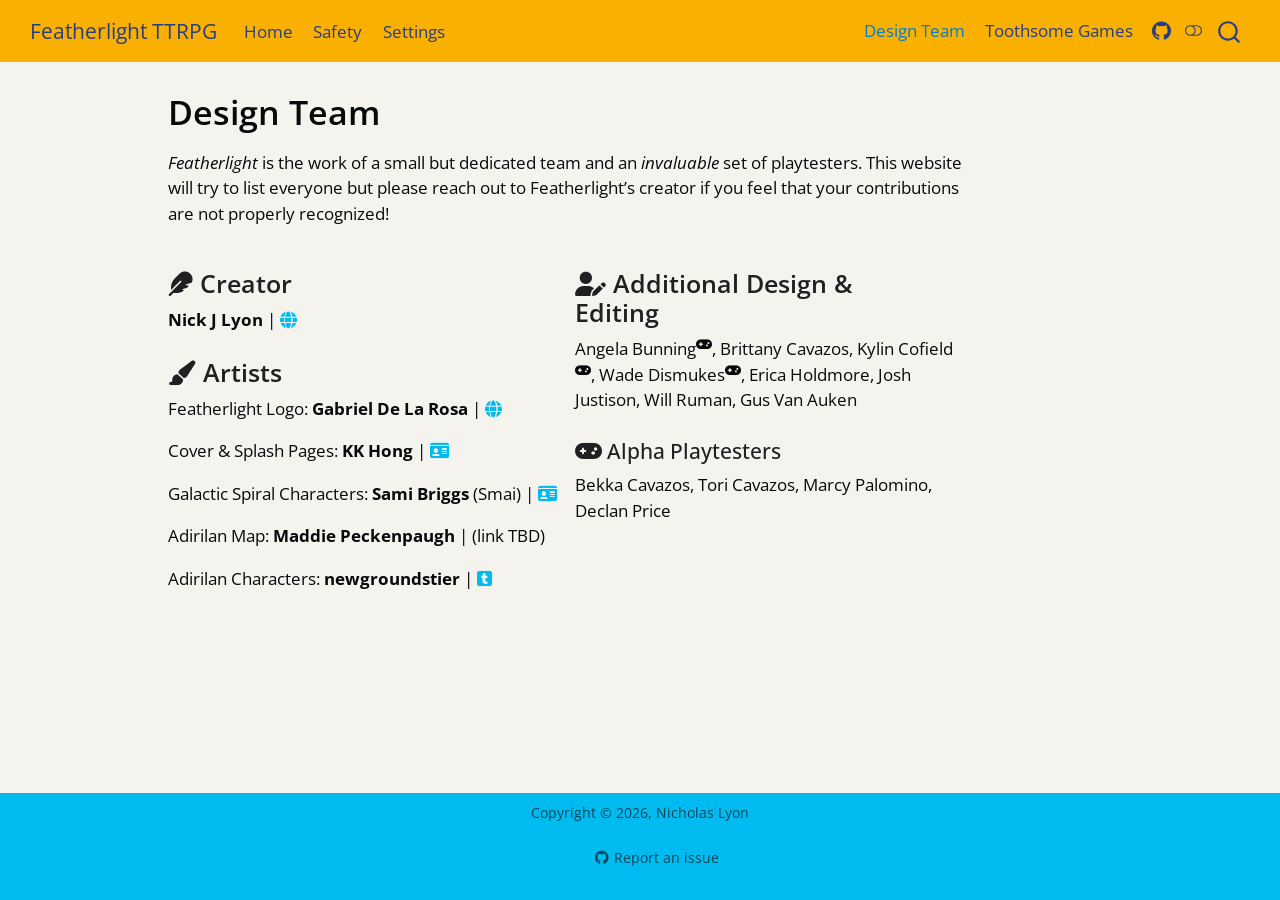
==== commit c6cd4081: "Built site for gh-pages" ====
--- a/design-team.html
+++ b/design-team.html
@@ -2,7 +2,7 @@
 <html xmlns="http://www.w3.org/1999/xhtml" lang="en" xml:lang="en"><head>
 
 <meta charset="utf-8">
-<meta name="generator" content="quarto-1.9.38">
+<meta name="generator" content="quarto-1.10.18">
 
 <meta name="viewport" content="width=device-width, initial-scale=1.0, user-scalable=yes">
 
@@ -12,10 +12,13 @@
 /* Default styles provided by pandoc.
 ** See https://pandoc.org/MANUAL.html#variables-for-html for config info.
 */
-code{white-space: pre-wrap;}
 span.smallcaps{font-variant: small-caps;}
-div.columns{display: flex; gap: min(4vw, 1.5em);}
-div.column{flex: auto; overflow-x: auto;}
+div.columns{display: flex; gap: 1.5em;}
+div.column{flex: auto;}
+@media screen {
+div.columns{gap: min(4vw, 1.5em);}
+div.column{overflow-x: auto;}
+}
 div.hanging-indent{margin-left: 1.5em; text-indent: -1.5em;}
 ul.task-list{list-style: none;}
 ul.task-list li input[type="checkbox"] {
@@ -40,14 +43,14 @@
 <script src="site_libs/quarto-html/tippy.umd.min.js"></script>
 <script src="site_libs/quarto-html/anchor.min.js"></script>
 <link href="site_libs/quarto-html/tippy.css" rel="stylesheet">
-<link href="site_libs/quarto-html/quarto-syntax-highlighting-15634bcf2e68342d4ad2dfa704d543f6.css" rel="stylesheet" class="quarto-color-scheme" id="quarto-text-highlighting-styles">
-<link href="site_libs/quarto-html/quarto-syntax-highlighting-dark-0a6b7249c26820e032cb0bd839ff02b1.css" rel="stylesheet" class="quarto-color-scheme quarto-color-alternate" id="quarto-text-highlighting-styles">
-<link href="site_libs/quarto-html/quarto-syntax-highlighting-15634bcf2e68342d4ad2dfa704d543f6.css" rel="stylesheet" class="quarto-color-scheme-extra" id="quarto-text-highlighting-styles">
+<link href="site_libs/quarto-html/quarto-syntax-highlighting-64a204ab8560d761af7679ceaba22944.css" rel="stylesheet" class="quarto-color-scheme" id="quarto-text-highlighting-styles">
+<link href="site_libs/quarto-html/quarto-syntax-highlighting-dark-b85bc7c33db8c58e0ec93c3465666fed.css" rel="stylesheet" class="quarto-color-scheme quarto-color-alternate" id="quarto-text-highlighting-styles">
+<link href="site_libs/quarto-html/quarto-syntax-highlighting-64a204ab8560d761af7679ceaba22944.css" rel="stylesheet" class="quarto-color-scheme-extra" id="quarto-text-highlighting-styles">
 <script src="site_libs/bootstrap/bootstrap.min.js"></script>
 <link href="site_libs/bootstrap/bootstrap-icons.css" rel="stylesheet">
-<link href="site_libs/bootstrap/bootstrap-3314c36db3821ea010f59a29d9337a92.min.css" rel="stylesheet" append-hash="true" class="quarto-color-scheme" id="quarto-bootstrap" data-mode="light">
-<link href="site_libs/bootstrap/bootstrap-dark-7233e8a2f8ecaf88030dd49cb8e0f3d1.min.css" rel="stylesheet" append-hash="true" class="quarto-color-scheme quarto-color-alternate" id="quarto-bootstrap" data-mode="dark">
-<link href="site_libs/bootstrap/bootstrap-3314c36db3821ea010f59a29d9337a92.min.css" rel="stylesheet" append-hash="true" class="quarto-color-scheme-extra" id="quarto-bootstrap" data-mode="light">
+<link href="site_libs/bootstrap/bootstrap-a375ff635d7a852ebc2eebeec7437b64.min.css" rel="stylesheet" append-hash="true" class="quarto-color-scheme" id="quarto-bootstrap" data-mode="light">
+<link href="site_libs/bootstrap/bootstrap-dark-853da77390ea8031dd005fd0e0647585.min.css" rel="stylesheet" append-hash="true" class="quarto-color-scheme quarto-color-alternate" id="quarto-bootstrap" data-mode="dark">
+<link href="site_libs/bootstrap/bootstrap-a375ff635d7a852ebc2eebeec7437b64.min.css" rel="stylesheet" append-hash="true" class="quarto-color-scheme-extra" id="quarto-bootstrap" data-mode="light">
 <link href="site_libs/quarto-contrib/fontawesome6-1.2.0/all.min.css" rel="stylesheet">
 <link href="site_libs/quarto-contrib/fontawesome6-1.2.0/latex-fontsize.css" rel="stylesheet">
 <script id="quarto-search-options" type="application/json">{
@@ -335,8 +338,8 @@
 <section id="b58fc729-690b-4000-b19f-365a4093b2ff7b7b3c206661207061696e746272757368203e7d7d-artists" class="level3">
 <h3 class="anchored" data-anchor-id="b58fc729-690b-4000-b19f-365a4093b2ff7b7b3c206661207061696e746272757368203e7d7d-artists"><i class="fa-solid fa-paintbrush" aria-label="paintbrush"></i> Artists</h3>
 <p>Featherlight Logo: <strong>Gabriel De La Rosa</strong> | <a href="https://www.gabrieldelarosa.com/"><i class="fa-solid fa-globe" aria-label="globe"></i></a></p>
-<p>Cover &amp; Splash Pages: <strong>KK</strong> | (link TBD)</p>
-<p>Galactic Spiral Characters: <strong>Sami Briggs</strong> (Smai) | <a href="https://samibriggs.carrd.co/"><i class="fa-solid fa-globe" aria-label="globe"></i></a></p>
+<p>Cover &amp; Splash Pages: <strong>KK Hong</strong> | <a href="https://kirukronosocials.carrd.co/"><i class="fa-solid fa-id-card" aria-label="id-card"></i></a></p>
+<p>Galactic Spiral Characters: <strong>Sami Briggs</strong> (Smai) | <a href="https://samibriggs.carrd.co/"><i class="fa-solid fa-id-card" aria-label="id-card"></i></a></p>
 <p>Adirilan Map: <strong>Maddie Peckenpaugh</strong> | (link TBD)</p>
 <p>Adirilan Characters: <strong>newgroundstier</strong> | <a href="https://www.tumblr.com/newgroundstier"><i class="fa-brands fa-square-tumblr" aria-label="square-tumblr"></i></a></p>
 </section>
--- a/site_libs/quarto-html/quarto-syntax-highlighting-64a204ab8560d761af7679ceaba22944.css
+++ b/site_libs/quarto-html/quarto-syntax-highlighting-64a204ab8560d761af7679ceaba22944.css
@@ -0,0 +1,236 @@
+/* quarto syntax highlight colors */
+:root {
+  --quarto-hl-ot-color: #003B4F;
+  --quarto-hl-at-color: #657422;
+  --quarto-hl-ss-color: #20794D;
+  --quarto-hl-an-color: #5E5E5E;
+  --quarto-hl-fu-color: #4758AB;
+  --quarto-hl-st-color: #20794D;
+  --quarto-hl-cf-color: #003B4F;
+  --quarto-hl-op-color: #5E5E5E;
+  --quarto-hl-er-color: #AD0000;
+  --quarto-hl-bn-color: #AD0000;
+  --quarto-hl-al-color: #AD0000;
+  --quarto-hl-va-color: #111111;
+  --quarto-hl-bu-color: inherit;
+  --quarto-hl-ex-color: inherit;
+  --quarto-hl-pp-color: #AD0000;
+  --quarto-hl-in-color: #5E5E5E;
+  --quarto-hl-vs-color: #20794D;
+  --quarto-hl-wa-color: #5E5E5E;
+  --quarto-hl-do-color: #5E5E5E;
+  --quarto-hl-im-color: #00769E;
+  --quarto-hl-ch-color: #20794D;
+  --quarto-hl-dt-color: #AD0000;
+  --quarto-hl-fl-color: #AD0000;
+  --quarto-hl-co-color: #5E5E5E;
+  --quarto-hl-cv-color: #5E5E5E;
+  --quarto-hl-cn-color: #8f5902;
+  --quarto-hl-sc-color: #5E5E5E;
+  --quarto-hl-dv-color: #AD0000;
+  --quarto-hl-kw-color: #003B4F;
+}
+
+/* other quarto variables */
+:root {
+  --quarto-font-monospace: SFMono-Regular, Menlo, Monaco, Consolas, "Liberation Mono", "Courier New", monospace;
+}
+
+/* syntax highlight based on Pandoc's rules */
+pre > code.sourceCode > span {
+  color: #003B4F;
+}
+
+code.sourceCode > span {
+  color: #003B4F;
+}
+
+div.sourceCode,
+div.sourceCode pre.sourceCode {
+  color: #003B4F;
+}
+
+/* Normal */
+code span {
+  color: #003B4F;
+}
+
+/* Alert */
+code span.al {
+  color: #AD0000;
+  font-style: inherit;
+}
+
+/* Annotation */
+code span.an {
+  color: #5E5E5E;
+  font-style: inherit;
+}
+
+/* Attribute */
+code span.at {
+  color: #657422;
+  font-style: inherit;
+}
+
+/* BaseN */
+code span.bn {
+  color: #AD0000;
+  font-style: inherit;
+}
+
+/* BuiltIn */
+code span.bu {
+  font-style: inherit;
+}
+
+/* ControlFlow */
+code span.cf {
+  color: #003B4F;
+  font-weight: bold;
+  font-style: inherit;
+}
+
+/* Char */
+code span.ch {
+  color: #20794D;
+  font-style: inherit;
+}
+
+/* Constant */
+code span.cn {
+  color: #8f5902;
+  font-style: inherit;
+}
+
+/* Comment */
+code span.co {
+  color: #5E5E5E;
+  font-style: inherit;
+}
+
+/* CommentVar */
+code span.cv {
+  color: #5E5E5E;
+  font-style: italic;
+}
+
+/* Documentation */
+code span.do {
+  color: #5E5E5E;
+  font-style: italic;
+}
+
+/* DataType */
+code span.dt {
+  color: #AD0000;
+  font-style: inherit;
+}
+
+/* DecVal */
+code span.dv {
+  color: #AD0000;
+  font-style: inherit;
+}
+
+/* Error */
+code span.er {
+  color: #AD0000;
+  font-style: inherit;
+}
+
+/* Extension */
+code span.ex {
+  font-style: inherit;
+}
+
+/* Float */
+code span.fl {
+  color: #AD0000;
+  font-style: inherit;
+}
+
+/* Function */
+code span.fu {
+  color: #4758AB;
+  font-style: inherit;
+}
+
+/* Import */
+code span.im {
+  color: #00769E;
+  font-style: inherit;
+}
+
+/* Information */
+code span.in {
+  color: #5E5E5E;
+  font-style: inherit;
+}
+
+/* Keyword */
+code span.kw {
+  color: #003B4F;
+  font-weight: bold;
+  font-style: inherit;
+}
+
+/* Operator */
+code span.op {
+  color: #5E5E5E;
+  font-style: inherit;
+}
+
+/* Other */
+code span.ot {
+  color: #003B4F;
+  font-style: inherit;
+}
+
+/* Preprocessor */
+code span.pp {
+  color: #AD0000;
+  font-style: inherit;
+}
+
+/* SpecialChar */
+code span.sc {
+  color: #5E5E5E;
+  font-style: inherit;
+}
+
+/* SpecialString */
+code span.ss {
+  color: #20794D;
+  font-style: inherit;
+}
+
+/* String */
+code span.st {
+  color: #20794D;
+  font-style: inherit;
+}
+
+/* Variable */
+code span.va {
+  color: #111111;
+  font-style: inherit;
+}
+
+/* VerbatimString */
+code span.vs {
+  color: #20794D;
+  font-style: inherit;
+}
+
+/* Warning */
+code span.wa {
+  color: #5E5E5E;
+  font-style: italic;
+}
+
+.prevent-inlining {
+  content: "</";
+}
+
+/*# sourceMappingURL=9d8d5bb603a83b8298b89080a598c93b.css.map */
--- a/site_libs/quarto-html/quarto-syntax-highlighting-dark-b85bc7c33db8c58e0ec93c3465666fed.css
+++ b/site_libs/quarto-html/quarto-syntax-highlighting-dark-b85bc7c33db8c58e0ec93c3465666fed.css
@@ -0,0 +1,219 @@
+/* quarto syntax highlight colors */
+:root {
+  --quarto-hl-al-color: #f07178;
+  --quarto-hl-an-color: #d4d0ab;
+  --quarto-hl-at-color: #00e0e0;
+  --quarto-hl-bn-color: #d4d0ab;
+  --quarto-hl-bu-color: #abe338;
+  --quarto-hl-ch-color: #abe338;
+  --quarto-hl-co-color: #f8f8f2;
+  --quarto-hl-cv-color: #ffd700;
+  --quarto-hl-cn-color: #ffd700;
+  --quarto-hl-cf-color: #ffa07a;
+  --quarto-hl-dt-color: #ffa07a;
+  --quarto-hl-dv-color: #d4d0ab;
+  --quarto-hl-do-color: #f8f8f2;
+  --quarto-hl-er-color: #f07178;
+  --quarto-hl-ex-color: #00e0e0;
+  --quarto-hl-fl-color: #d4d0ab;
+  --quarto-hl-fu-color: #ffa07a;
+  --quarto-hl-im-color: #abe338;
+  --quarto-hl-in-color: #d4d0ab;
+  --quarto-hl-kw-color: #ffa07a;
+  --quarto-hl-op-color: #ffa07a;
+  --quarto-hl-ot-color: #00e0e0;
+  --quarto-hl-pp-color: #dcc6e0;
+  --quarto-hl-re-color: #00e0e0;
+  --quarto-hl-sc-color: #abe338;
+  --quarto-hl-ss-color: #abe338;
+  --quarto-hl-st-color: #abe338;
+  --quarto-hl-va-color: #00e0e0;
+  --quarto-hl-vs-color: #abe338;
+  --quarto-hl-wa-color: #dcc6e0;
+}
+
+/* other quarto variables */
+:root {
+  --quarto-font-monospace: SFMono-Regular, Menlo, Monaco, Consolas, "Liberation Mono", "Courier New", monospace;
+}
+
+/* syntax highlight based on Pandoc's rules */
+pre > code.sourceCode > span {
+  color: #f8f8f2;
+}
+
+code.sourceCode > span {
+  color: #f8f8f2;
+}
+
+div.sourceCode,
+div.sourceCode pre.sourceCode {
+  color: #f8f8f2;
+}
+
+/* Normal */
+code span {
+  color: #f8f8f2;
+}
+
+/* Alert */
+code span.al {
+  color: #f07178;
+}
+
+/* Annotation */
+code span.an {
+  color: #d4d0ab;
+}
+
+/* Attribute */
+code span.at {
+  color: #00e0e0;
+}
+
+/* BaseN */
+code span.bn {
+  color: #d4d0ab;
+}
+
+/* BuiltIn */
+code span.bu {
+  color: #abe338;
+}
+
+/* ControlFlow */
+code span.cf {
+  font-weight: bold;
+  color: #ffa07a;
+}
+
+/* Char */
+code span.ch {
+  color: #abe338;
+}
+
+/* Constant */
+code span.cn {
+  color: #ffd700;
+}
+
+/* Comment */
+code span.co {
+  font-style: italic;
+  color: #f8f8f2;
+}
+
+/* CommentVar */
+code span.cv {
+  color: #ffd700;
+}
+
+/* Documentation */
+code span.do {
+  color: #f8f8f2;
+}
+
+/* DataType */
+code span.dt {
+  color: #ffa07a;
+}
+
+/* DecVal */
+code span.dv {
+  color: #d4d0ab;
+}
+
+/* Error */
+code span.er {
+  color: #f07178;
+  text-decoration: underline;
+}
+
+/* Extension */
+code span.ex {
+  font-weight: bold;
+  color: #00e0e0;
+}
+
+/* Float */
+code span.fl {
+  color: #d4d0ab;
+}
+
+/* Function */
+code span.fu {
+  color: #ffa07a;
+}
+
+/* Import */
+code span.im {
+  color: #abe338;
+}
+
+/* Information */
+code span.in {
+  color: #d4d0ab;
+}
+
+/* Keyword */
+code span.kw {
+  font-weight: bold;
+  color: #ffa07a;
+}
+
+/* Operator */
+code span.op {
+  color: #ffa07a;
+}
+
+/* Other */
+code span.ot {
+  color: #00e0e0;
+}
+
+/* Preprocessor */
+code span.pp {
+  color: #dcc6e0;
+}
+
+/* RegionMarker */
+code span.re {
+  background-color: #f8f8f2;
+  color: #00e0e0;
+}
+
+/* SpecialChar */
+code span.sc {
+  color: #abe338;
+}
+
+/* SpecialString */
+code span.ss {
+  color: #abe338;
+}
+
+/* String */
+code span.st {
+  color: #abe338;
+}
+
+/* Variable */
+code span.va {
+  color: #00e0e0;
+}
+
+/* VerbatimString */
+code span.vs {
+  color: #abe338;
+}
+
+/* Warning */
+code span.wa {
+  color: #dcc6e0;
+}
+
+.prevent-inlining {
+  content: "</";
+}
+
+/*# sourceMappingURL=4ed8f1090dec6531da29ab00902aa718.css.map */
--- a/site_libs/quarto-html/quarto-syntax-highlighting-64a204ab8560d761af7679ceaba22944.css
+++ b/site_libs/quarto-html/quarto-syntax-highlighting-64a204ab8560d761af7679ceaba22944.css
@@ -0,0 +1,236 @@
+/* quarto syntax highlight colors */
+:root {
+  --quarto-hl-ot-color: #003B4F;
+  --quarto-hl-at-color: #657422;
+  --quarto-hl-ss-color: #20794D;
+  --quarto-hl-an-color: #5E5E5E;
+  --quarto-hl-fu-color: #4758AB;
+  --quarto-hl-st-color: #20794D;
+  --quarto-hl-cf-color: #003B4F;
+  --quarto-hl-op-color: #5E5E5E;
+  --quarto-hl-er-color: #AD0000;
+  --quarto-hl-bn-color: #AD0000;
+  --quarto-hl-al-color: #AD0000;
+  --quarto-hl-va-color: #111111;
+  --quarto-hl-bu-color: inherit;
+  --quarto-hl-ex-color: inherit;
+  --quarto-hl-pp-color: #AD0000;
+  --quarto-hl-in-color: #5E5E5E;
+  --quarto-hl-vs-color: #20794D;
+  --quarto-hl-wa-color: #5E5E5E;
+  --quarto-hl-do-color: #5E5E5E;
+  --quarto-hl-im-color: #00769E;
+  --quarto-hl-ch-color: #20794D;
+  --quarto-hl-dt-color: #AD0000;
+  --quarto-hl-fl-color: #AD0000;
+  --quarto-hl-co-color: #5E5E5E;
+  --quarto-hl-cv-color: #5E5E5E;
+  --quarto-hl-cn-color: #8f5902;
+  --quarto-hl-sc-color: #5E5E5E;
+  --quarto-hl-dv-color: #AD0000;
+  --quarto-hl-kw-color: #003B4F;
+}
+
+/* other quarto variables */
+:root {
+  --quarto-font-monospace: SFMono-Regular, Menlo, Monaco, Consolas, "Liberation Mono", "Courier New", monospace;
+}
+
+/* syntax highlight based on Pandoc's rules */
+pre > code.sourceCode > span {
+  color: #003B4F;
+}
+
+code.sourceCode > span {
+  color: #003B4F;
+}
+
+div.sourceCode,
+div.sourceCode pre.sourceCode {
+  color: #003B4F;
+}
+
+/* Normal */
+code span {
+  color: #003B4F;
+}
+
+/* Alert */
+code span.al {
+  color: #AD0000;
+  font-style: inherit;
+}
+
+/* Annotation */
+code span.an {
+  color: #5E5E5E;
+  font-style: inherit;
+}
+
+/* Attribute */
+code span.at {
+  color: #657422;
+  font-style: inherit;
+}
+
+/* BaseN */
+code span.bn {
+  color: #AD0000;
+  font-style: inherit;
+}
+
+/* BuiltIn */
+code span.bu {
+  font-style: inherit;
+}
+
+/* ControlFlow */
+code span.cf {
+  color: #003B4F;
+  font-weight: bold;
+  font-style: inherit;
+}
+
+/* Char */
+code span.ch {
+  color: #20794D;
+  font-style: inherit;
+}
+
+/* Constant */
+code span.cn {
+  color: #8f5902;
+  font-style: inherit;
+}
+
+/* Comment */
+code span.co {
+  color: #5E5E5E;
+  font-style: inherit;
+}
+
+/* CommentVar */
+code span.cv {
+  color: #5E5E5E;
+  font-style: italic;
+}
+
+/* Documentation */
+code span.do {
+  color: #5E5E5E;
+  font-style: italic;
+}
+
+/* DataType */
+code span.dt {
+  color: #AD0000;
+  font-style: inherit;
+}
+
+/* DecVal */
+code span.dv {
+  color: #AD0000;
+  font-style: inherit;
+}
+
+/* Error */
+code span.er {
+  color: #AD0000;
+  font-style: inherit;
+}
+
+/* Extension */
+code span.ex {
+  font-style: inherit;
+}
+
+/* Float */
+code span.fl {
+  color: #AD0000;
+  font-style: inherit;
+}
+
+/* Function */
+code span.fu {
+  color: #4758AB;
+  font-style: inherit;
+}
+
+/* Import */
+code span.im {
+  color: #00769E;
+  font-style: inherit;
+}
+
+/* Information */
+code span.in {
+  color: #5E5E5E;
+  font-style: inherit;
+}
+
+/* Keyword */
+code span.kw {
+  color: #003B4F;
+  font-weight: bold;
+  font-style: inherit;
+}
+
+/* Operator */
+code span.op {
+  color: #5E5E5E;
+  font-style: inherit;
+}
+
+/* Other */
+code span.ot {
+  color: #003B4F;
+  font-style: inherit;
+}
+
+/* Preprocessor */
+code span.pp {
+  color: #AD0000;
+  font-style: inherit;
+}
+
+/* SpecialChar */
+code span.sc {
+  color: #5E5E5E;
+  font-style: inherit;
+}
+
+/* SpecialString */
+code span.ss {
+  color: #20794D;
+  font-style: inherit;
+}
+
+/* String */
+code span.st {
+  color: #20794D;
+  font-style: inherit;
+}
+
+/* Variable */
+code span.va {
+  color: #111111;
+  font-style: inherit;
+}
+
+/* VerbatimString */
+code span.vs {
+  color: #20794D;
+  font-style: inherit;
+}
+
+/* Warning */
+code span.wa {
+  color: #5E5E5E;
+  font-style: italic;
+}
+
+.prevent-inlining {
+  content: "</";
+}
+
+/*# sourceMappingURL=9d8d5bb603a83b8298b89080a598c93b.css.map */
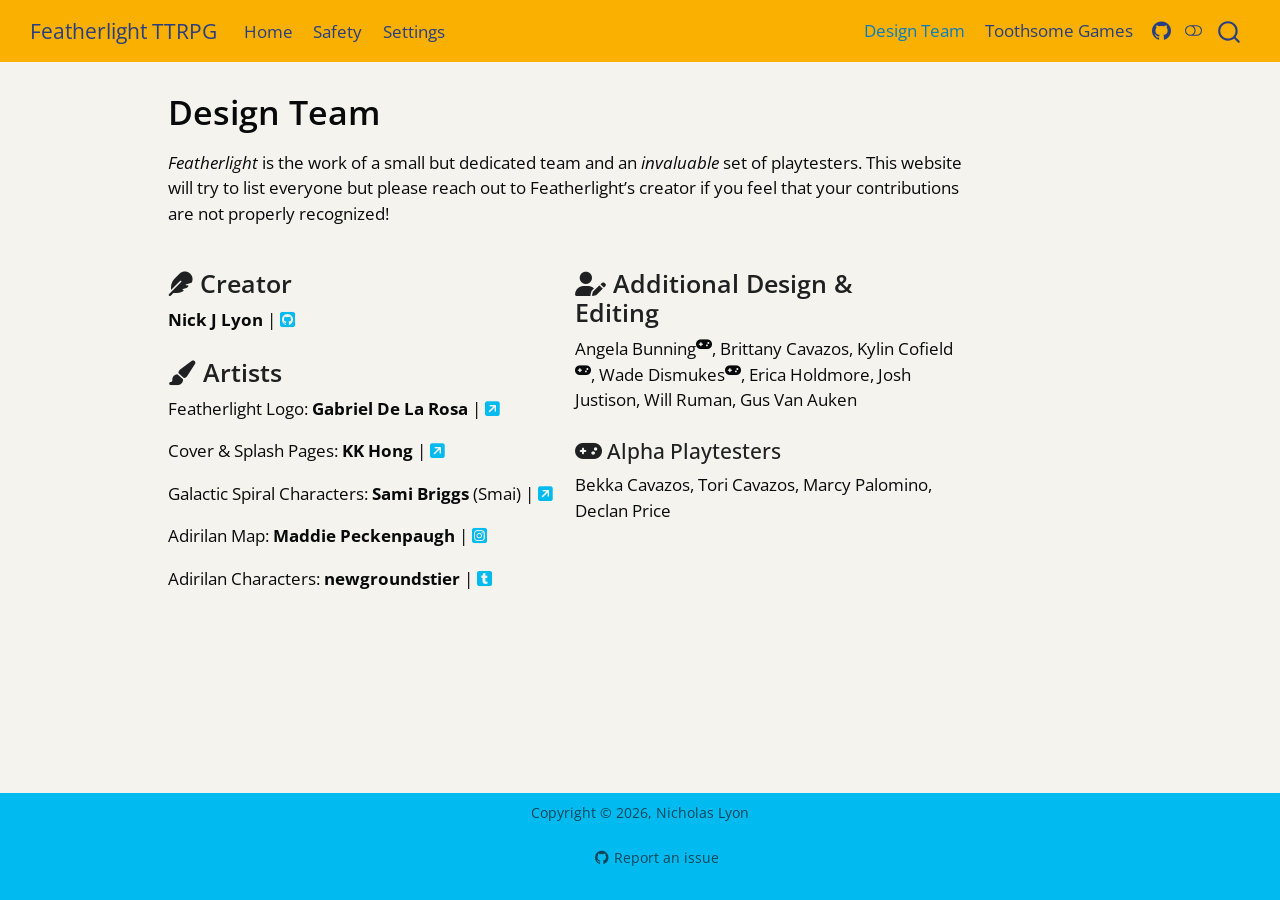
==== commit c3226833: "Built site for gh-pages" ====
--- a/design-team.html
+++ b/design-team.html
@@ -333,14 +333,14 @@
 <div class="column" style="width:49%;">
 <section id="b58fc729-690b-4000-b19f-365a4093b2ff7b7b3c2066612066656174686572203e7d7d-creator" class="level3">
 <h3 class="anchored" data-anchor-id="b58fc729-690b-4000-b19f-365a4093b2ff7b7b3c2066612066656174686572203e7d7d-creator"><i class="fa-solid fa-feather" aria-label="feather"></i> Creator</h3>
-<p><strong>Nick J Lyon</strong> | <a href="https://njlyon0.github.io/"><i class="fa-solid fa-globe" aria-label="globe"></i></a></p>
+<p><strong>Nick J Lyon</strong> | <a href="https://njlyon0.github.io/"><i class="fa-brands fa-square-github" aria-label="square-github"></i></a></p>
 </section>
 <section id="b58fc729-690b-4000-b19f-365a4093b2ff7b7b3c206661207061696e746272757368203e7d7d-artists" class="level3">
 <h3 class="anchored" data-anchor-id="b58fc729-690b-4000-b19f-365a4093b2ff7b7b3c206661207061696e746272757368203e7d7d-artists"><i class="fa-solid fa-paintbrush" aria-label="paintbrush"></i> Artists</h3>
-<p>Featherlight Logo: <strong>Gabriel De La Rosa</strong> | <a href="https://www.gabrieldelarosa.com/"><i class="fa-solid fa-globe" aria-label="globe"></i></a></p>
-<p>Cover &amp; Splash Pages: <strong>KK Hong</strong> | <a href="https://kirukronosocials.carrd.co/"><i class="fa-solid fa-id-card" aria-label="id-card"></i></a></p>
-<p>Galactic Spiral Characters: <strong>Sami Briggs</strong> (Smai) | <a href="https://samibriggs.carrd.co/"><i class="fa-solid fa-id-card" aria-label="id-card"></i></a></p>
-<p>Adirilan Map: <strong>Maddie Peckenpaugh</strong> | (link TBD)</p>
+<p>Featherlight Logo: <strong>Gabriel De La Rosa</strong> | <a href="https://www.gabrieldelarosa.com/"><i class="fa-solid fa-square-arrow-up-right" aria-label="square-arrow-up-right"></i></a></p>
+<p>Cover &amp; Splash Pages: <strong>KK Hong</strong> | <a href="https://kirukronosocials.carrd.co/"><i class="fa-solid fa-square-arrow-up-right" aria-label="square-arrow-up-right"></i></a></p>
+<p>Galactic Spiral Characters: <strong>Sami Briggs</strong> (Smai) | <a href="https://samibriggs.carrd.co/"><i class="fa-solid fa-square-arrow-up-right" aria-label="square-arrow-up-right"></i></a></p>
+<p>Adirilan Map: <strong>Maddie Peckenpaugh</strong> | <a href="https://www.instagram.com/maddelily/"><i class="fa-brands fa-square-instagram" aria-label="square-instagram"></i></a></p>
 <p>Adirilan Characters: <strong>newgroundstier</strong> | <a href="https://www.tumblr.com/newgroundstier"><i class="fa-brands fa-square-tumblr" aria-label="square-tumblr"></i></a></p>
 </section>
 </div><div class="column" style="width:2%;">
